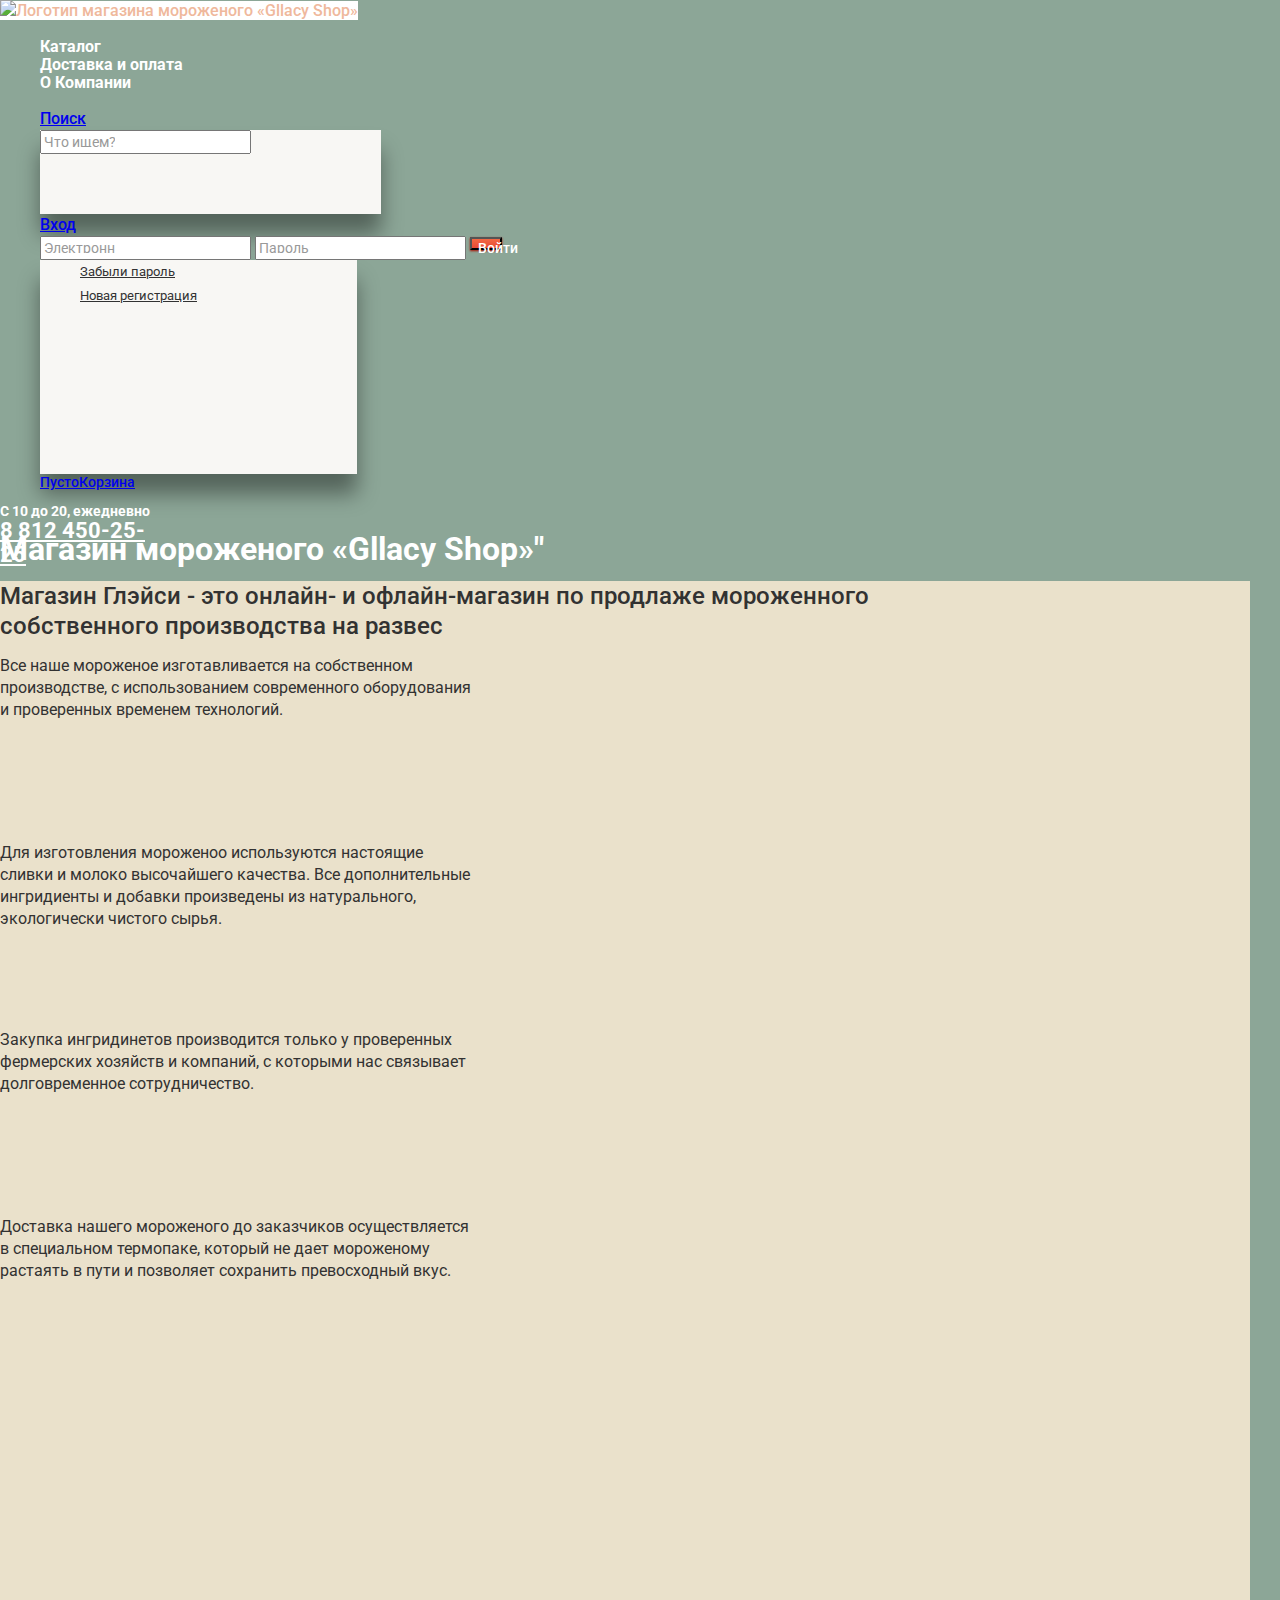
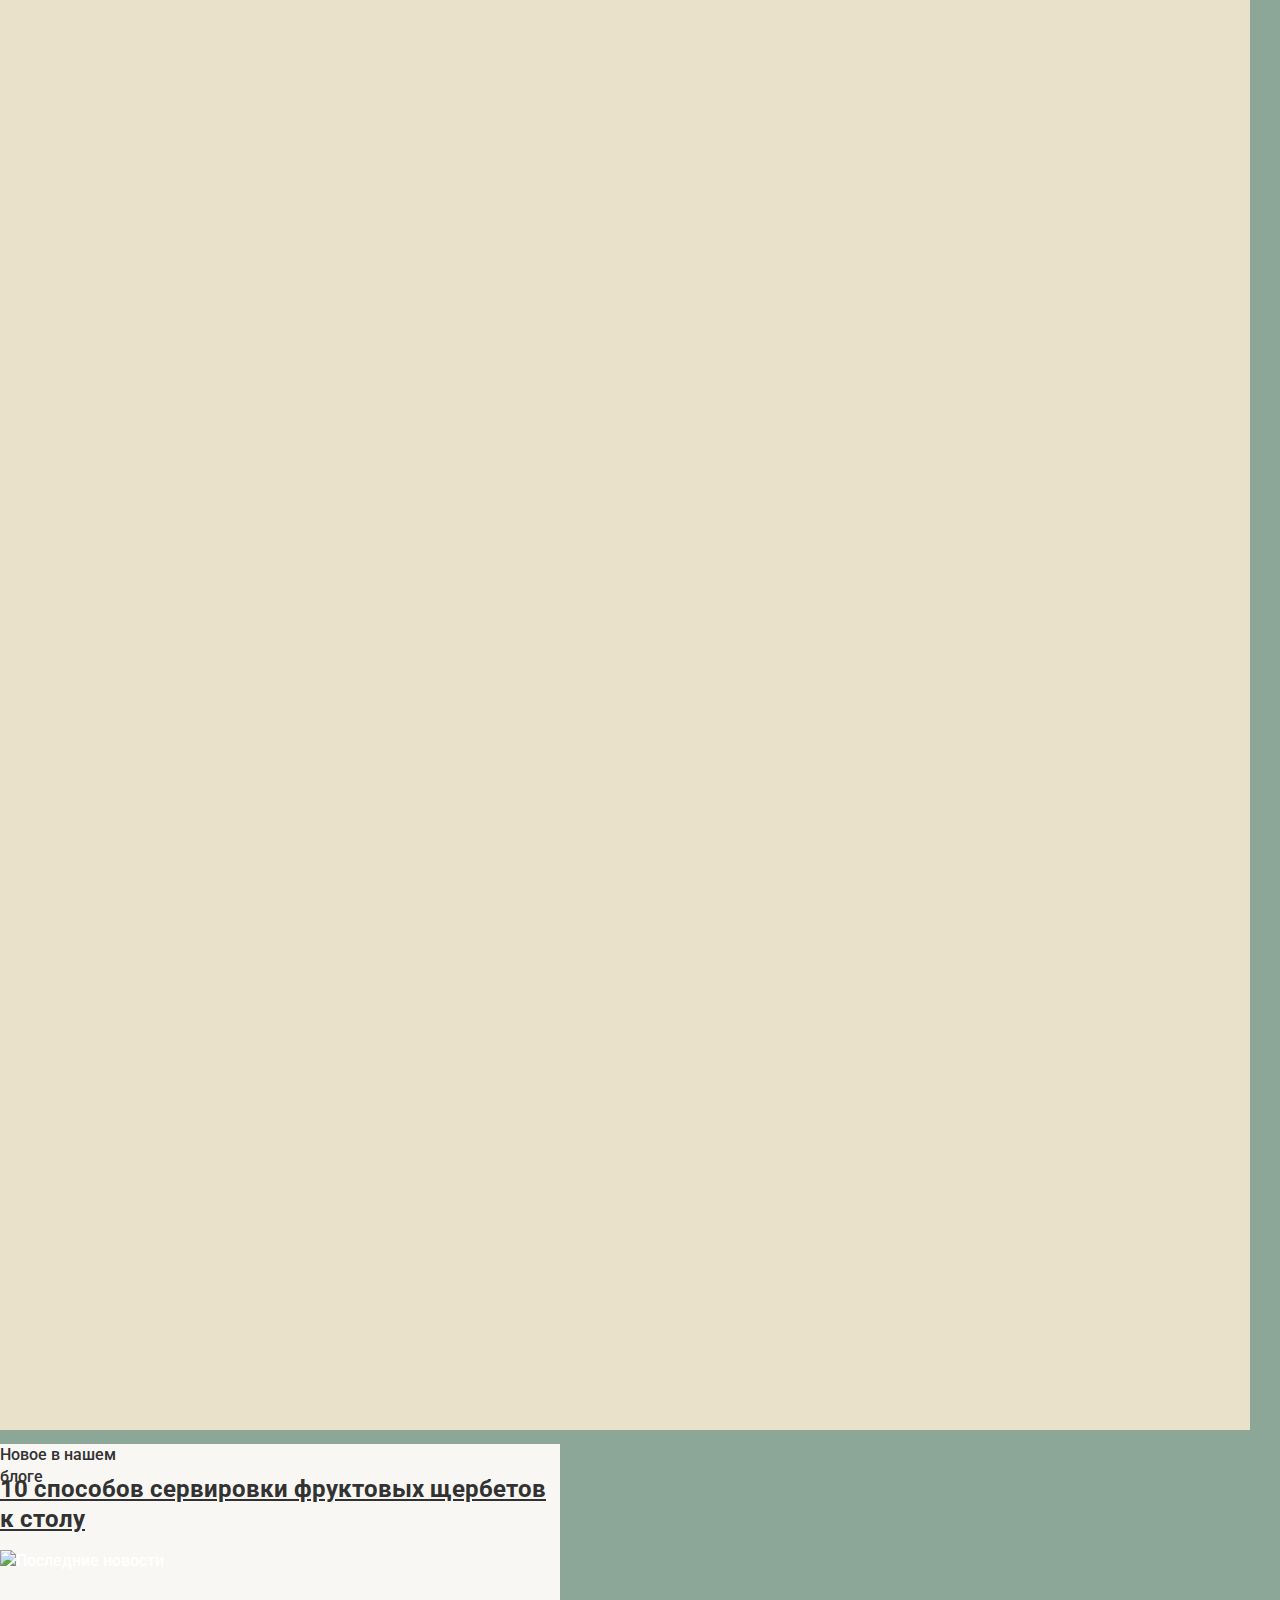
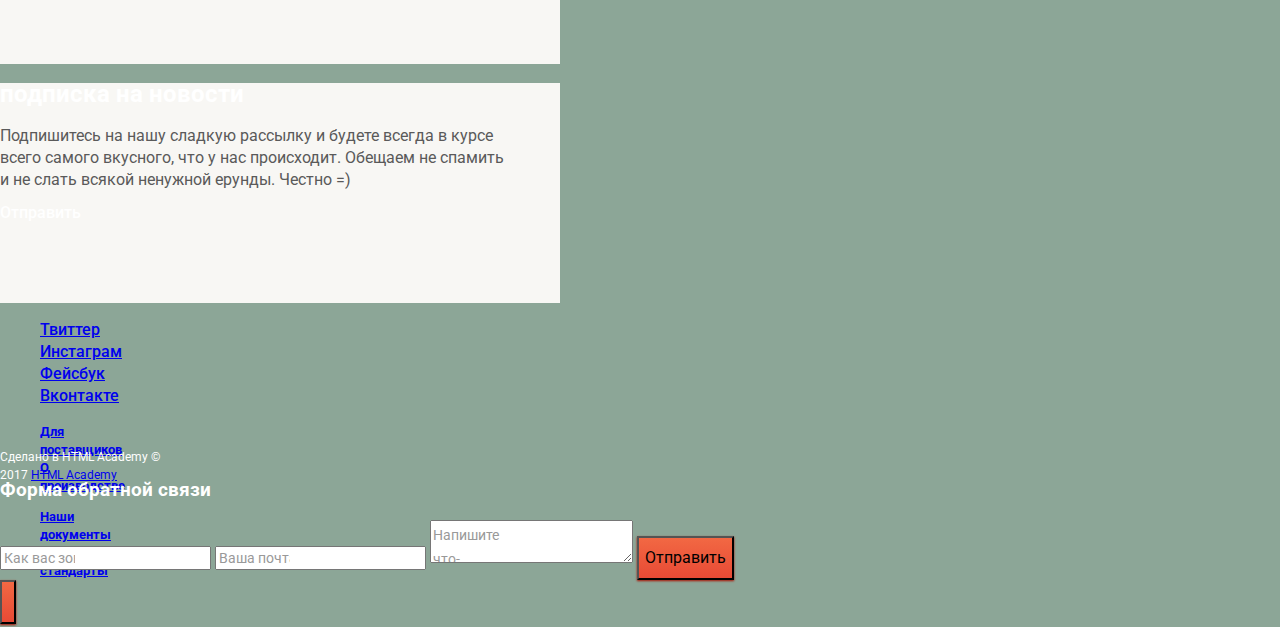
==== index.html @ 7793d609 "Консультация" ====
<!DOCTYPE html>
<html lang="ru">

  <head>
    <meta charset="utf-8">
    <title>Магазин мороженого "Gllacy Shop"</title>
    <link href="https://fonts.googleapis.com/css?family=Roboto:400,500,700&amp;subset=cyrillic" rel="stylesheet">
    <link href="css/normalize.css" rel="stylesheet">
    <link href="css/style.css" rel="stylesheet">
    </head>

    <body>
      <header class="main-header">
        <a class="main-header-logo">
            <img src="img/index-logo.svg" width="154" height="64" alt="Логотип магазина мороженого «Gllacy Shop»">
            <!-- реальные размеры всех картинок и правильные адреса укажу позже-->
          </a>
        <nav class="main-navigation">
          <ul class="site-navigation">
            <li>
              <a class="site-navigation-link" href="catalog.html">Каталог</a>
              <div class="hidden-block">
                <p>Новинки</p>
                <ul class="new-items">
                  <li>
                    <a href="inner.html">Сливочное</a>
                  </li>
                  <li>
                    <a href="sherbets.html">Щербеты</a>
                  </li>
                  <li>
                    <a href="fruit-ice.html">Фруктовый лед</a>
                  </li>
                  <li>
                    <a class="active" href="melorin.html">Мелорин</a>
                  </li>
                </ul>
              </div>
            </li>
            <li><a class="site-navigation-link"href="delivery.html">Доставка и оплата</a></li>
            <li><a class="site-navigation-link"href="about-company.html">О Компании</a></li>
          </ul>
        </nav>
<!-- Этот </ul> лишний -->
          <ul class="user-navigation">
<!-- У ul дочерним может быть только li. А в li уже можешь вкладывать все что угодно -->
            <li class="search">
              <a href="search.html"><span class="visually-hidden">Поиск</span></a>
              <form action=https://echo.htmlacademy.ru" method="post">
              <input type="search" name="search" placeholder="Что ищем?">
<!-- input и label без form не могут существовать -->
            </form>
            </li>

<!-- вижу, что ты запутался с поиском. Вот тебе разметка для примера.-->
<!-- <ul class="user-navigation">
  <li>
    <a href="">Поиск</a>
    <form action="">
      <input type="search" name="search" placeholder="Что ищем?">
    </form>

  </li>
</ul> -->
           <li class="login-link"><a href="login-link.html">Вход</a>
            <form class="filter" method="post" action="https://echo.htmlacademy.ru">
<!-- Можно обойтись без label -->

              <input type="email" id="email" name="email" placeholder="Электронная почта">
<!-- Для поля ввода почты нужно указывать type="email" -->
<!-- Можно обойтись без label -->

              <input type="password" id="password" name="password" placeholder="Пароль">
              <button type="submit" class="enter">Войти</button>
              <ul class="registration">
                <li><a href="forget.html">Забыли пароль</a></li>
                <li><a href="new-registration.html">Новая регистрация</a></li>
              </ul>
          </form>
        </li>
            <li class="busket"><a href="busket.html">Пусто<span class="visually-hidden">Корзина</span></a></li>
<!-- Поиск, вход, корзина должны быть ссылками. Так как, согласно макету, это интерактивные элементы. При наведении на них всплывают соответствующие модальные окна -->
          </ul>
          <div class="work-time">
          <p>С 10 до 20, ежедневно<br>
            <a href="tel:+788124502525">8 812 450-25-25</a></p>
          </div>
      </header>

      <main class="container">
        <h1 class="visually-hidden">Магазин мороженого «Gllacy Shop»"</h1>
        <section class="main-foto">
          <!--раздел будет сделан позже-->
        </section>

        <section class="feathures">
          <h2 class="feathures-title">Магазин Глэйси - это онлайн- и офлайн-магазин по продлаже мороженного собственного производства на развес</h2>
          <p class="feathures-title-current">Все наше мороженое изготавливается на собственном производстве, с использованием современного оборудования и проверенных временем технологий.</p>
          <p class="feathures-title-current">Для изготовления мороженоо используются настоящие сливки и молоко высочайшего качества. Все дополнительные ингридиенты и добавки произведены из натурального, экологически чистого сырья.</p>
          <p class="feathures-title-current">Закупка ингридинетов производится только у проверенных фермерских хозяйств и компаний, с которыми нас связывает долговременное сотрудничество.</p>
          <p class="feathures-title-current">Доставка нашего мороженого до заказчиков осуществляется в специальном термопаке, который не дает мороженому растаять в пути и позволяет сохранить превосходный вкус.</p>
          <!-- расположение текста в виде 4 блоков планирую прописать в CSS, задав границы для расположения текста-->
        </section>

        <article class="news">
          <h2 class="news-title">Новое в нашем блоге</h2>
          <p><a href="news.html">10 способов сервировки фруктовых щербетов к столу</a></p>
          <p><img src="img/news.svg" width="111" height="24" alt="Последние новости"><p>
          </article>

          <section class="subscription">
            <h2 class="visually-hidden">подписка на новости</h2>
            <p>Подпишитесь на нашу сладкую рассылку и будете всегда в курсе всего самого вкусного, что у нас происходит. Обещаем не спамить и не слать всякой ненужной ерунды. Честно =)</p>
            <!--здесь будет форма-->
<!-- Форме давно уже пора быть! -->

            <span class="button subscription-button">Отправить</span>
          </section>

          <!-- здесь будет карта-->
          <!-- с обозначением места расположения компании-->
        </main>

        <footer class="main-footer">
        <ul class="footer-social">
          <li><a class="social-button" href="#">Твиттер</a></li>
          <li><a class="social-button" href="#">Инстаграм</a></li>
          <li><a class="social-button" href="#">Фейсбук</a></li>
          <li><a class="social-button" href="#">Вконтакте</a></li>
        </ul>

      <div class="different">
        <ul>
          <li><a href="different-1.html">Для поставщиков</a></li>
          <li><a href="different-2.html">О производстве</a></li>
        </ul>
        <ul>
          <li><a href="different-3.html">Наши документы</a></li>
          <li><a href="different-4.html">Экологические стандарты</a></li>
        </ul>
      </div>

      <p class="footer-copyright">
        Сделано в HTML Academy © 2017
        <a class="button" href="https://htmlacademy.ru/intensive/htmlcss">HTML Academy</a>
      </p>
    </footer>

<!-- Здесь должна размещаться разметка модального окна обратной связи -->
    <section class="modal-form">
      <h3 class="visually-hidden">Форма обратной связи</h3>
      <form method="post" action="https://echo.htmlacademy.ru">
        <input type="text" id="name" name="name" placeholder="Как вас зовут?">
         <input type="email" id="answer" name="email" placeholder="Ваша почта для ответа" required>
          <textarea name="message" placeholder="Напишите что-нибудь"></textarea>
        <button type="submit" class="send">Отправить</button>
        </form>
        <button type="button" aria-label="Закрыть окно">
        </button>
    </section>

  </body>
</html>
---- css/style.css ----
body {
  margin: 0;
  padding: 0;

  font-family: "Roboto", "Arial", sans-serif;
  font-size: 16px;
  line-height: 22px;
  font-weight: 500;
  color: #ffffff;
  text-transform: none;

  background-color: #8ca697;
  /*здесь будет слайдер */
}

.site-navigation-link {
  line-height: 18px;
  color: #fff;
  text-decoration: none;
}



.main-navigation {
/*width: 349px;*/
/*height: 15px;*/
/*color: #ffffff;*/
/*font-family: Roboto;*/
/*font-size: 16px;*/
font-weight: 700;
line-height: 18px;
}
li {
	list-style: none;
}
.new-items div {
width: 143px;
height: 171px;
box-shadow: 0 20px 20px rgba(0, 0, 0, 0.4);
background-color: #f8f7f4;
}

.site-navigation p {
/* Style for "Новинки" */
width: 56px;
height: 11px;
color: #323232;
font-family: Roboto;
font-size: 14px;
font-weight: 700;
line-height: 16px;
}
.new-items a {
color: #323232;
font-family: Roboto;
font-size: 14px;
font-weight: 400;
line-height: 16px;

}

.new-items a.active {
  color: red;
}

.new-items ul {
width: 102px;
height: 106px;
}


.search form {
width: 341px;
height: 84px;
box-shadow: 0 20px 20px rgba(0, 0, 0, 0.4);
background-color: #f8f7f4;
}

::placeholder {;
width: 71px;
height: 13px;
color: #999999;
font-family: Roboto;
font-size: 14px;
font-weight: 400;
line-height: 24px;
}
.registration {
width: 277px;
height: 214px;
box-shadow: 0 20px 20px rgba(0, 0, 0, 0.4);
background-color: #f8f7f4;
}

.registration a {

/* Style for "Забыли пар" */
height: 13px;
color: #323232;
font-family: Roboto;
font-size: 13px;
font-weight: 400;
line-height: 24px;
}

.hidden-block {
  display: none;
}

.site-navigation-link:hover + .hidden-block {
  display: block;
}

a:hover,
a:focus {
  background-color: #ffffff;
  color:#efb89c;
}

  button {
height: 44px;
box-shadow: 0 1px 2px #ac1000;
background-color: #e84d37;
background-image: linear-gradient(to top, #e74a35 0%, #f26843 100%);
}

.busket {
width: 38px;
height: 13px;
color: #ffffff;
font-family: Roboto;
font-size: 14px;
font-weight: 500;
line-height: 16px;
}
.enter {
width: 32px;
height: 13px;
color: #ffffff;
color: #ffffff;
font-family: Roboto;
font-size: 14px;
font-weight: 500;
line-height: 16px;
}
.work-time {
width: 151px;
height: 13px;
color: #ffffff;
font-family: Roboto;
font-size: 14px;
font-weight: 700;
line-height: 16px;
}
.work-time a {
width: 166px;
height: 17px;
color: #ffffff;
font-family: Roboto;
font-size: 22px;
font-weight: 700;
line-height: 24px;
}
.feathures {
background-color:#eae1cb;
width: 1250px;
height: 2449px;
/*указать позицию*/
}
.feathures-title {
width: 1013px;
height: 54px;
color: #323232;
font-family: Roboto;
font-size: 24px;
font-weight: 500;
line-height: 30px;
}
.feathures-title-current {
width: 476px;
height: 171px;
color: #323232;
font-family: Roboto;
font-size: 16px;
font-weight: 400;
line-height: 22px;
/*текст в авокодо разьит на 2 блока и показывает размеры только одного из них, нужно подумать как прописать это. Возможно с помошью колумнс*/
}
.subscription {
width: 560px;
height: 220px;
background-color: #f8f7f4;
/*отдельно прописать границы, закругление, цвет и т.д.*/
}
.news {
width: 560px;
height: 220px;
background-color: #f8f7f4;
}
.news-title {
width: 161px;
height: 14px;
color: #323232;
font-family: Roboto;
font-size: 16px;
font-weight: 500;
line-height: 22px;
}
.news a {
width: 279px;
height: 84px;
color: #323232;
font-family: Roboto;
font-size: 24px;
font-weight: 700;
line-height: 30px;
}

.subscription p {
width: 506px;
height: 61px;
color: #5a5a5a;
font-family: Roboto;
font-size: 16px;
font-weight: 400;
line-height: 22px;
}
.button subscription-button {
width: 91px;
height: 17px;
color: #fefefe;
font-family: Roboto;
font-size: 18px;
font-weight: 700;
line-height: 24px;
}
.different {
width: 111px;
height: 13px;
color: #ffffff;
font-family: Roboto;
font-size: 13px;
font-weight: 700;
line-height: 18px;
}
.footer-copyright {
width: 189px;
height: 12px;
color: #fefefe;
font-family: Roboto;
font-size: 12px;
font-weight: 400;
line-height: 18px;
}
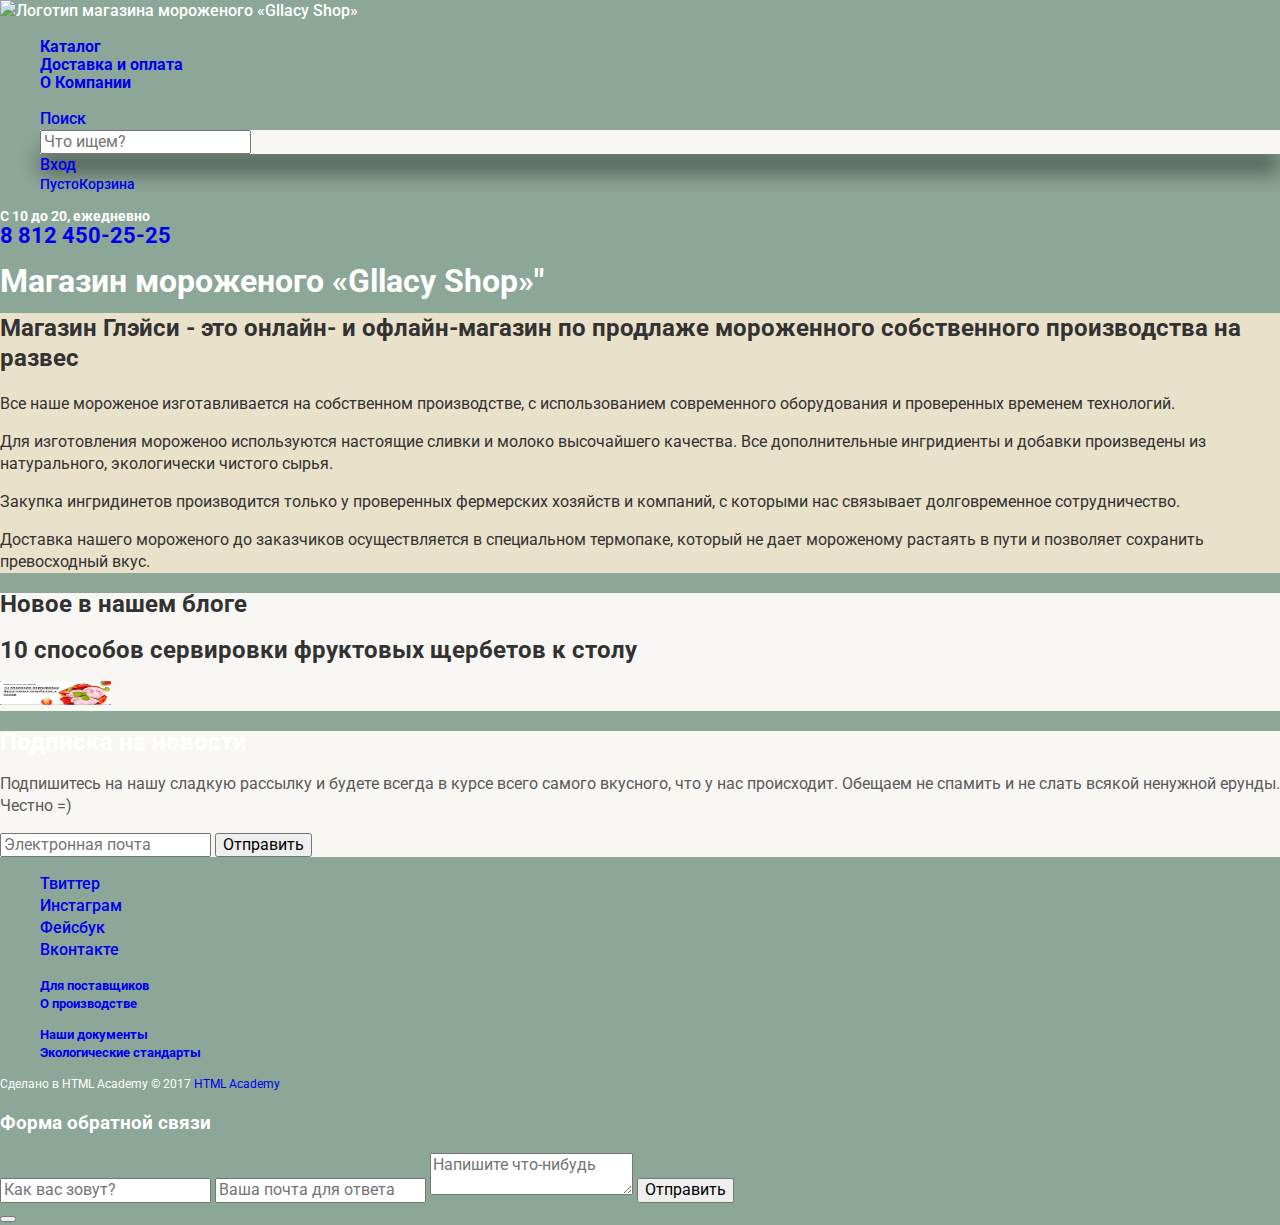
==== commit 69837934: "начальная верстка главной стр." ====
--- a/index.html
+++ b/index.html
@@ -32,7 +32,7 @@
                     <a href="fruit-ice.html">Фруктовый лед</a>
                   </li>
                   <li>
-                    <a class="active" href="melorin.html">Мелорин</a>
+                    <a  href="melorin.html">Мелорин</a>
                   </li>
                 </ul>
               </div>
@@ -41,43 +41,29 @@
             <li><a class="site-navigation-link"href="about-company.html">О Компании</a></li>
           </ul>
         </nav>
-<!-- Этот </ul> лишний -->
+
           <ul class="user-navigation">
-<!-- У ul дочерним может быть только li. А в li уже можешь вкладывать все что угодно -->
+
             <li class="search">
               <a href="search.html"><span class="visually-hidden">Поиск</span></a>
               <form action=https://echo.htmlacademy.ru" method="post">
               <input type="search" name="search" placeholder="Что ищем?">
-<!-- input и label без form не могут существовать -->
             </form>
             </li>
 
-<!-- вижу, что ты запутался с поиском. Вот тебе разметка для примера.-->
-<!-- <ul class="user-navigation">
-  <li>
-    <a href="">Поиск</a>
-    <form action="">
-      <input type="search" name="search" placeholder="Что ищем?">
-    </form>
-
-  </li>
-</ul> -->
            <li class="login-link"><a href="login-link.html">Вход</a>
             <form class="filter" method="post" action="https://echo.htmlacademy.ru">
-<!-- Можно обойтись без label -->
-
               <input type="email" id="email" name="email" placeholder="Электронная почта">
-<!-- Для поля ввода почты нужно указывать type="email" -->
-<!-- Можно обойтись без label -->
-
               <input type="password" id="password" name="password" placeholder="Пароль">
               <button type="submit" class="enter">Войти</button>
+              
               <ul class="registration">
                 <li><a href="forget.html">Забыли пароль</a></li>
                 <li><a href="new-registration.html">Новая регистрация</a></li>
               </ul>
           </form>
         </li>
+
             <li class="busket"><a href="busket.html">Пусто<span class="visually-hidden">Корзина</span></a></li>
 <!-- Поиск, вход, корзина должны быть ссылками. Так как, согласно макету, это интерактивные элементы. При наведении на них всплывают соответствующие модальные окна -->
           </ul>
@@ -105,17 +91,18 @@
         <article class="news">
           <h2 class="news-title">Новое в нашем блоге</h2>
           <p><a href="news.html">10 способов сервировки фруктовых щербетов к столу</a></p>
-          <p><img src="img/news.svg" width="111" height="24" alt="Последние новости"><p>
+          <p><img src="img/news.jpg" width="111" height="24" alt="Последние новости"><p>
           </article>
 
           <section class="subscription">
-            <h2 class="visually-hidden">подписка на новости</h2>
-            <p>Подпишитесь на нашу сладкую рассылку и будете всегда в курсе всего самого вкусного, что у нас происходит. Обещаем не спамить и не слать всякой ненужной ерунды. Честно =)</p>
-            <!--здесь будет форма-->
-<!-- Форме давно уже пора быть! -->
-
-            <span class="button subscription-button">Отправить</span>
-          </section>
+            <h2 class="visually-hidden">Подписка на новости</h2>
+            <p>Подпишитесь на нашу сладкую рассылку и будете всегда в курсе всего самого вкусного, что у нас происходит. Обещаем не спамить и не слать всякой ненужной ерунды. Честно =)
+            </p>
+             <form method="post" action="https://echo.htmlacademy.ru">
+                <input type="email" id="email" name="email" placeholder="Электронная почта">
+                  <button type="submit" class="send">Отправить</button>
+        </form>
+              </section>
 
           <!-- здесь будет карта-->
           <!-- с обозначением места расположения компании-->
@@ -130,15 +117,15 @@
         </ul>
 
       <div class="different">
-        <ul>
-          <li><a href="different-1.html">Для поставщиков</a></li>
-          <li><a href="different-2.html">О производстве</a></li>
+        <ul class="different-list">
+          <li><a href="different-list-1.html">Для поставщиков</a></li>
+          <li><a href="different-list-2.html">О производстве</a></li>
         </ul>
-        <ul>
-          <li><a href="different-3.html">Наши документы</a></li>
-          <li><a href="different-4.html">Экологические стандарты</a></li>
+        <ul class="different-list">
+          <li><a href="different-list-3.html">Наши документы</a></li>
+          <li><a href="different-list-4.html">Экологические стандарты</a></li>
         </ul>
-      </div>
+            </div>
 
       <p class="footer-copyright">
         Сделано в HTML Academy © 2017
@@ -146,7 +133,7 @@
       </p>
     </footer>
 
-<!-- Здесь должна размещаться разметка модального окна обратной связи -->
+
     <section class="modal-form">
       <h3 class="visually-hidden">Форма обратной связи</h3>
       <form method="post" action="https://echo.htmlacademy.ru">
--- a/css/style.css
+++ b/css/style.css
@@ -13,13 +13,15 @@
   /*здесь будет слайдер */
 }
 
+a { 
+  text-decoration: none;
+  }
+
 .site-navigation-link {
-  line-height: 18px;
-  color: #fff;
+ font-weight: 700;
+line-height: 18px;
   text-decoration: none;
 }
-
-
 
 .main-navigation {
 /*width: 349px;*/
@@ -30,224 +32,221 @@
 font-weight: 700;
 line-height: 18px;
 }
-li {
-	list-style: none;
-}
-.new-items div {
-width: 143px;
-height: 171px;
+
+.site-navigation,
+.user-navigation,
+.new-items,
+.registration,
+.footer-social,
+.different-list,
+.breadcrumbs,
+.catalog-item
+{
+list-style: none;
+}
+
+
+.site-navigation p {
+color: #323232;
+font-size: 14px;
+font-weight: 700;
+line-height: 16px;
+}
+
+.site-navigation a:hover {
+background-color: #f7f6f3;
+}
+
+.site-navigation a:focus {
+color: #323232;
+/*box-shadow: inset 0 2px 1px #696969;*/
+background-color: #ededed;
+background-color: #f8f7f4;
+}
+
+.site-navigation a:active {
+background-color: #d07058;
+}
+
+.new-items a {
+color: #323232;
+font-size: 14px;
+font-weight: 400;
+line-height: 16px;
+}
+
+.new-items a:active {
+  color: #ffffff; 
+background-color: #d07058;
+}
+
+.new-items a:hover {
+  background-color: #fbded7;
+}
+.new-items a:focus {
+background-color: #f6b5a5;
+}
+
+.search form {
+/*width: 341px;
+height: 84px;*/
 box-shadow: 0 20px 20px rgba(0, 0, 0, 0.4);
 background-color: #f8f7f4;
 }
 
-.site-navigation p {
-/* Style for "Новинки" */
-width: 56px;
-height: 11px;
-color: #323232;
-font-family: Roboto;
-font-size: 14px;
-font-weight: 700;
-line-height: 16px;
-}
-.new-items a {
-color: #323232;
-font-family: Roboto;
-font-size: 14px;
-font-weight: 400;
-line-height: 16px;
-
-}
-
-.new-items a.active {
-  color: red;
-}
-
-.new-items ul {
-width: 102px;
-height: 106px;
-}
-
-
-.search form {
-width: 341px;
-height: 84px;
-box-shadow: 0 20px 20px rgba(0, 0, 0, 0.4);
-background-color: #f8f7f4;
-}
-
-::placeholder {;
-width: 71px;
-height: 13px;
-color: #999999;
-font-family: Roboto;
-font-size: 14px;
-font-weight: 400;
-line-height: 24px;
-}
-.registration {
-width: 277px;
-height: 214px;
-box-shadow: 0 20px 20px rgba(0, 0, 0, 0.4);
-background-color: #f8f7f4;
-}
+.search a:hover,
+.login-link a:hover {
+color: #323232; 
+background-color: #f8f7f4;
+} 
 
 .registration a {
-
-/* Style for "Забыли пар" */
-height: 13px;
-color: #323232;
-font-family: Roboto;
+color: #323232;
 font-size: 13px;
 font-weight: 400;
 line-height: 24px;
 }
 
-.hidden-block {
+.hidden-block,
+.filter {
   display: none;
+/*width: 143px;
+height: 171px;*/
+/*box-shadow: 0 20px 20px rgba(0, 0, 0, 0.4);*/
+background-color: #f8f7f4;
 }
 
 .site-navigation-link:hover + .hidden-block {
   display: block;
 }
 
-a:hover,
-a:focus {
-  background-color: #ffffff;
-  color:#efb89c;
-}
-
-  button {
-height: 44px;
-box-shadow: 0 1px 2px #ac1000;
+.login-link:hover + .filter {
+  display: block;
+}
+
+.enter button{
+/*box-shadow: 0 1px 2px #ac1000;
+background-color: #e84d37;
+background-image: linear-gradient(to top, #e74a35 0%, #f26843 100%);*/
+color: #fefefe;
+font-size: 18px;
+font-weight: 700;
+line-height: 24px;
+}
+.enter button:hover {
+
+/*box-shadow: 0 2px 2px #ac1000;*/
+background-color: rgba(255, 255, 255, 0.2);
+background-color: #ffffff;
+background-image: linear-gradient(to top, #e74a35 0%, #f26843 100%);
+}
+.enter button:focus {
+/*box-shadow: inset 0 2px 2px #942718;*/
+background-color: rgba(0, 0, 0, 0.07);
+background-color: #ffffff;
+background-image: linear-gradient(to top, #f26843 0%, #e74a35 100%);
+}
+
+.busket {
+font-size: 14px;
+font-weight: 500;
+line-height: 16px;
+}
+
+.work-time {
+font-size: 14px;
+font-weight: 700;
+line-height: 16px;
+}
+
+.work-time a {
+font-size: 22px;
+font-weight: 700;
+line-height: 24px;
+}
+
+.feathures {
+background-color:#eae1cb;
+/*указать позицию*/
+}
+
+.feathures-title {
+color: #323232;
+font-size: 24px;
+line-height: 30px;
+}
+
+.feathures-title-current {
+color: #323232;
+font-size: 16px;
+font-weight: 400;
+line-height: 22px;
+/*текст в авокодо разьит на 2 блока и показывает размеры только одного из них, нужно подумать как прописать это. Возможно с помошью колумнс*/
+}
+
+.subscription {
+background-color: #f8f7f4;
+/*отдельно прописать границы, закругление, цвет и т.д.*/
+}
+
+.subscription p {
+color: #5a5a5a;
+font-weight: 400;
+}
+
+.send button {
+/*box-shadow: 0 2px 2px rgba(172, 16, 0, 0.64);*/
 background-color: #e84d37;
 background-image: linear-gradient(to top, #e74a35 0%, #f26843 100%);
-}
-
-.busket {
-width: 38px;
-height: 13px;
-color: #ffffff;
-font-family: Roboto;
-font-size: 14px;
-font-weight: 500;
-line-height: 16px;
-}
-.enter {
-width: 32px;
-height: 13px;
-color: #ffffff;
-color: #ffffff;
-font-family: Roboto;
-font-size: 14px;
-font-weight: 500;
-line-height: 16px;
-}
-.work-time {
-width: 151px;
-height: 13px;
-color: #ffffff;
-font-family: Roboto;
-font-size: 14px;
-font-weight: 700;
-line-height: 16px;
-}
-.work-time a {
-width: 166px;
-height: 17px;
-color: #ffffff;
-font-family: Roboto;
-font-size: 22px;
-font-weight: 700;
-line-height: 24px;
-}
-.feathures {
-background-color:#eae1cb;
-width: 1250px;
-height: 2449px;
-/*указать позицию*/
-}
-.feathures-title {
-width: 1013px;
-height: 54px;
-color: #323232;
-font-family: Roboto;
+color: #fefefe;
+font-size: 18px;
+font-weight: 700;
+line-height: 24px;
+}
+.send button:hover {
+
+/*box-shadow: 0 2px 2px #ac1000;*/
+background-color: rgba(255, 255, 255, 0.2);
+background-color: #ffffff;
+background-image: linear-gradient(to top, #e74a35 0%, #f26843 100%);
+}
+.send button:focus {
+/*box-shadow: inset 0 2px 2px #942718;*/
+background-color: rgba(0, 0, 0, 0.07);
+background-color: #ffffff;
+background-image: linear-gradient(to top, #f26843 0%, #e74a35 100%);
+}
+
+.news {
+background-color: #f8f7f4;
+}
+
+.news-title {
+color: #323232;
+}
+
+.news a {
+color: #323232;
 font-size: 24px;
-font-weight: 500;
+font-weight: 700;
 line-height: 30px;
 }
-.feathures-title-current {
-width: 476px;
-height: 171px;
-color: #323232;
-font-family: Roboto;
-font-size: 16px;
-font-weight: 400;
-line-height: 22px;
-/*текст в авокодо разьит на 2 блока и показывает размеры только одного из них, нужно подумать как прописать это. Возможно с помошью колумнс*/
-}
-.subscription {
-width: 560px;
-height: 220px;
-background-color: #f8f7f4;
-/*отдельно прописать границы, закругление, цвет и т.д.*/
-}
-.news {
-width: 560px;
-height: 220px;
-background-color: #f8f7f4;
-}
-.news-title {
-width: 161px;
-height: 14px;
-color: #323232;
-font-family: Roboto;
-font-size: 16px;
-font-weight: 500;
-line-height: 22px;
-}
-.news a {
-width: 279px;
-height: 84px;
-color: #323232;
-font-family: Roboto;
-font-size: 24px;
-font-weight: 700;
-line-height: 30px;
-}
-
-.subscription p {
-width: 506px;
-height: 61px;
-color: #5a5a5a;
-font-family: Roboto;
-font-size: 16px;
-font-weight: 400;
-line-height: 22px;
-}
-.button subscription-button {
-width: 91px;
-height: 17px;
+
+.different {
+font-size: 13px;
+font-weight: 700;
+line-height: 18px;
+}
+.different-list a:hover {
+  color: #ffbc9e;
+}
+
+.different-list a:focus {
+  color: #ffbc9e;
+}
+
+.footer-copyright {
 color: #fefefe;
-font-family: Roboto;
-font-size: 18px;
-font-weight: 700;
-line-height: 24px;
-}
-.different {
-width: 111px;
-height: 13px;
-color: #ffffff;
-font-family: Roboto;
-font-size: 13px;
-font-weight: 700;
-line-height: 18px;
-}
-.footer-copyright {
-width: 189px;
-height: 12px;
-color: #fefefe;
-font-family: Roboto;
 font-size: 12px;
 font-weight: 400;
 line-height: 18px;
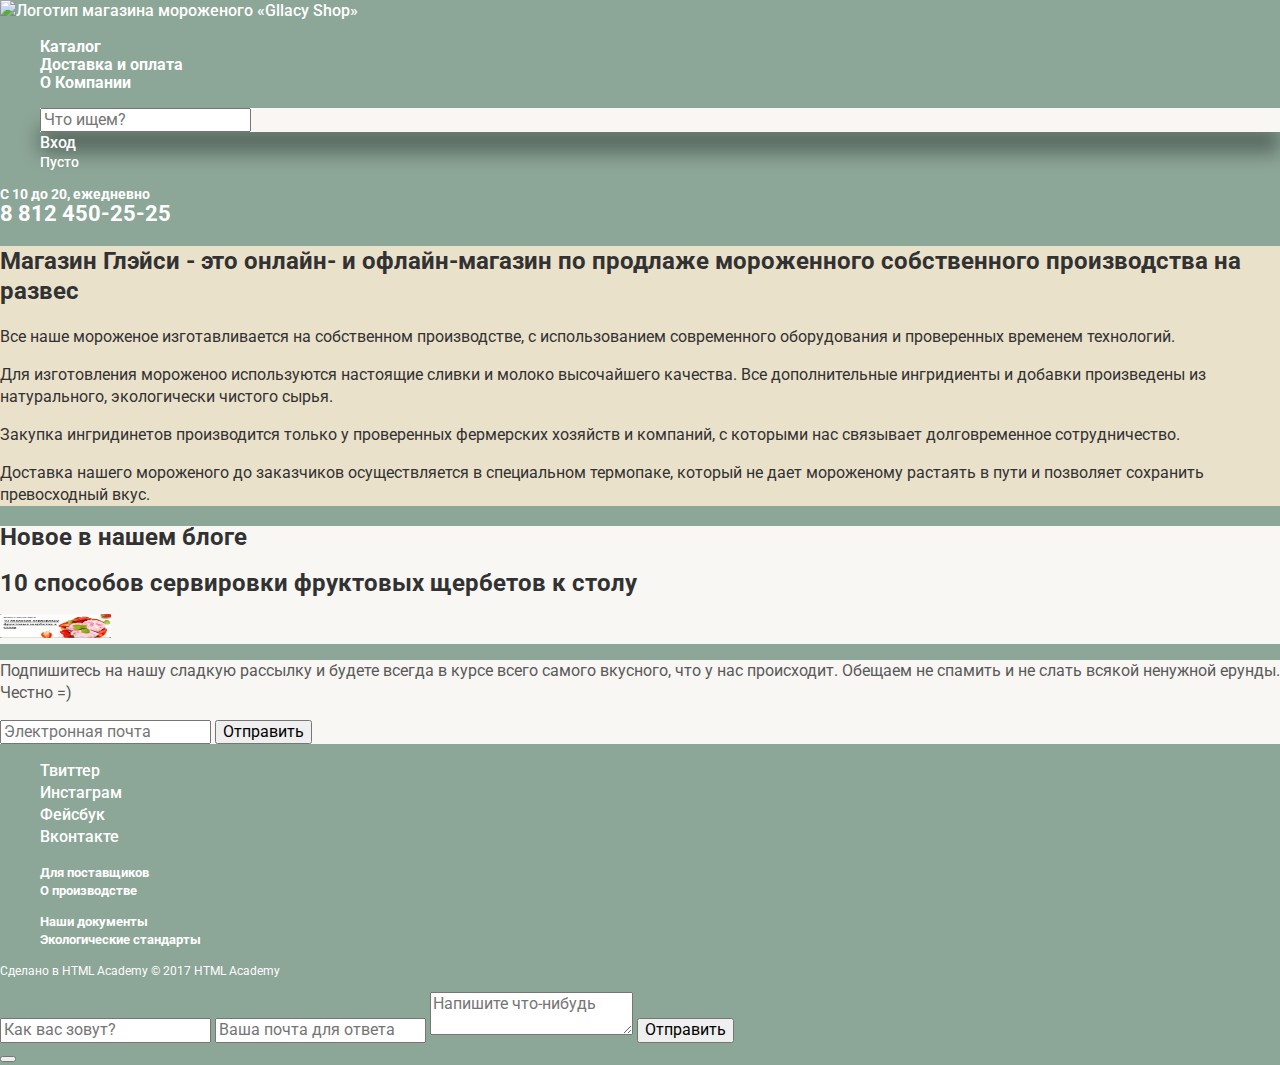
==== commit 8c8293fc: "начальная верстка главной и каталога" ====
--- a/index.html
+++ b/index.html
@@ -1,150 +1,135 @@
 <!DOCTYPE html>
 <html lang="ru">
-
-  <head>
-    <meta charset="utf-8">
-    <title>Магазин мороженого "Gllacy Shop"</title>
-    <link href="https://fonts.googleapis.com/css?family=Roboto:400,500,700&amp;subset=cyrillic" rel="stylesheet">
-    <link href="css/normalize.css" rel="stylesheet">
-    <link href="css/style.css" rel="stylesheet">
-    </head>
-
-    <body>
+   <head>
+      <meta charset="utf-8">
+      <title>Магазин мороженого "Gllacy Shop"</title>
+      <link href="https://fonts.googleapis.com/css?family=Roboto:400,500,700&amp;subset=cyrillic" rel="stylesheet">
+      <link href="css/normalize.css" rel="stylesheet">
+      <link href="css/style.css" rel="stylesheet">
+   </head>
+   <body>
       <header class="main-header">
-        <a class="main-header-logo">
-            <img src="img/index-logo.svg" width="154" height="64" alt="Логотип магазина мороженого «Gllacy Shop»">
+         <a class="main-header-logo">
+            <img src="img/logo.png" width="154" height="64" alt="Логотип магазина мороженого «Gllacy Shop»">
             <!-- реальные размеры всех картинок и правильные адреса укажу позже-->
-          </a>
-        <nav class="main-navigation">
-          <ul class="site-navigation">
-            <li>
-              <a class="site-navigation-link" href="catalog.html">Каталог</a>
-              <div class="hidden-block">
-                <p>Новинки</p>
-                <ul class="new-items">
-                  <li>
-                    <a href="inner.html">Сливочное</a>
-                  </li>
-                  <li>
-                    <a href="sherbets.html">Щербеты</a>
-                  </li>
-                  <li>
-                    <a href="fruit-ice.html">Фруктовый лед</a>
-                  </li>
-                  <li>
-                    <a  href="melorin.html">Мелорин</a>
-                  </li>
-                </ul>
-              </div>
+         </a>
+         <nav class="main-navigation">
+            <ul class="site-navigation">
+               <li>
+                  <a class="site-navigation-link" href="catalog.html">Каталог</a>
+                  <div class="hidden-block">
+                     <p>Новинки</p>
+                     <ul class="new-items">
+                        <li>
+                           <a href="inner.html">Сливочное</a>
+                        </li>
+                        <li>
+                           <a href="sherbets.html">Щербеты</a>
+                        </li>
+                        <li>
+                           <a href="fruit-ice.html">Фруктовый лед</a>
+                        </li>
+                        <li>
+                           <a  href="melorin.html">Мелорин</a>
+                        </li>
+                     </ul>
+                  </div>
+               </li>
+               <li><a class="site-navigation-link"href="delivery.html">Доставка и оплата</a></li>
+               <li><a class="site-navigation-link"href="about-company.html">О Компании</a></li>
+            </ul>
+         </nav>
+         <ul class="user-navigation">
+            <li class="search">
+               <a href="search.html"><span class="visually-hidden">Поиск</span></a>
+               <form action=https://echo.htmlacademy.ru" method="post">
+                  <input type="search" name="search" placeholder="Что ищем?">
+               </form>
             </li>
-            <li><a class="site-navigation-link"href="delivery.html">Доставка и оплата</a></li>
-            <li><a class="site-navigation-link"href="about-company.html">О Компании</a></li>
-          </ul>
-        </nav>
-
-          <ul class="user-navigation">
-
-            <li class="search">
-              <a href="search.html"><span class="visually-hidden">Поиск</span></a>
-              <form action=https://echo.htmlacademy.ru" method="post">
-              <input type="search" name="search" placeholder="Что ищем?">
-            </form>
+            <li class="login-link">
+               <a href="login-link.html">Вход</a>
+               <form class="filter" method="post" action="https://echo.htmlacademy.ru">
+                  <input type="email" id="email" name="email" placeholder="Электронная почта">
+                  <input type="password" id="password" name="password" placeholder="Пароль">
+                  <button type="submit" class="enter">Войти</button>
+                  <ul class="registration">
+                     <li><a href="forget.html">Забыли пароль</a></li>
+                     <li><a href="new-registration.html">Новая регистрация</a></li>
+                  </ul>
+               </form>
             </li>
-
-           <li class="login-link"><a href="login-link.html">Вход</a>
-            <form class="filter" method="post" action="https://echo.htmlacademy.ru">
-              <input type="email" id="email" name="email" placeholder="Электронная почта">
-              <input type="password" id="password" name="password" placeholder="Пароль">
-              <button type="submit" class="enter">Войти</button>
-              
-              <ul class="registration">
-                <li><a href="forget.html">Забыли пароль</a></li>
-                <li><a href="new-registration.html">Новая регистрация</a></li>
-              </ul>
-          </form>
-        </li>
-
             <li class="busket"><a href="busket.html">Пусто<span class="visually-hidden">Корзина</span></a></li>
-<!-- Поиск, вход, корзина должны быть ссылками. Так как, согласно макету, это интерактивные элементы. При наведении на них всплывают соответствующие модальные окна -->
-          </ul>
-          <div class="work-time">
-          <p>С 10 до 20, ежедневно<br>
-            <a href="tel:+788124502525">8 812 450-25-25</a></p>
-          </div>
+            <!-- Поиск, вход, корзина должны быть ссылками. Так как, согласно макету, это интерактивные элементы. При наведении на них всплывают соответствующие модальные окна -->
+         </ul>
+         <div class="work-time">
+            <p>С 10 до 20, ежедневно<br>
+               <a href="tel:+788124502525">8 812 450-25-25</a>
+            </p>
+         </div>
       </header>
-
       <main class="container">
-        <h1 class="visually-hidden">Магазин мороженого «Gllacy Shop»"</h1>
-        <section class="main-foto">
-          <!--раздел будет сделан позже-->
-        </section>
-
-        <section class="feathures">
-          <h2 class="feathures-title">Магазин Глэйси - это онлайн- и офлайн-магазин по продлаже мороженного собственного производства на развес</h2>
-          <p class="feathures-title-current">Все наше мороженое изготавливается на собственном производстве, с использованием современного оборудования и проверенных временем технологий.</p>
-          <p class="feathures-title-current">Для изготовления мороженоо используются настоящие сливки и молоко высочайшего качества. Все дополнительные ингридиенты и добавки произведены из натурального, экологически чистого сырья.</p>
-          <p class="feathures-title-current">Закупка ингридинетов производится только у проверенных фермерских хозяйств и компаний, с которыми нас связывает долговременное сотрудничество.</p>
-          <p class="feathures-title-current">Доставка нашего мороженого до заказчиков осуществляется в специальном термопаке, который не дает мороженому растаять в пути и позволяет сохранить превосходный вкус.</p>
-          <!-- расположение текста в виде 4 блоков планирую прописать в CSS, задав границы для расположения текста-->
-        </section>
-
-        <article class="news">
-          <h2 class="news-title">Новое в нашем блоге</h2>
-          <p><a href="news.html">10 способов сервировки фруктовых щербетов к столу</a></p>
-          <p><img src="img/news.jpg" width="111" height="24" alt="Последние новости"><p>
-          </article>
-
-          <section class="subscription">
+         <h1 class="visually-hidden">Магазин мороженого «Gllacy Shop»"</h1>
+         <section class="main-foto">
+            <!--раздел будет сделан позже-->
+         </section>
+         <section class="feathures">
+            <h2 class="feathures-title">Магазин Глэйси - это онлайн- и офлайн-магазин по продлаже мороженного собственного производства на развес</h2>
+            <p class="feathures-title-current">Все наше мороженое изготавливается на собственном производстве, с использованием современного оборудования и проверенных временем технологий.</p>
+            <p class="feathures-title-current">Для изготовления мороженоо используются настоящие сливки и молоко высочайшего качества. Все дополнительные ингридиенты и добавки произведены из натурального, экологически чистого сырья.</p>
+            <p class="feathures-title-current">Закупка ингридинетов производится только у проверенных фермерских хозяйств и компаний, с которыми нас связывает долговременное сотрудничество.</p>
+            <p class="feathures-title-current">Доставка нашего мороженого до заказчиков осуществляется в специальном термопаке, который не дает мороженому растаять в пути и позволяет сохранить превосходный вкус.</p>
+            <!-- расположение текста в виде 4 блоков планирую прописать в CSS, задав границы для расположения текста-->
+         </section>
+         <article class="news">
+            <h2 class="news-title">Новое в нашем блоге</h2>
+            <p><a href="news.html">10 способов сервировки фруктовых щербетов к столу</a></p>
+            <p><img src="img/news.jpg" width="111" height="24" alt="Последние новости">
+            <p>
+         </article>
+         <section class="subscription">
             <h2 class="visually-hidden">Подписка на новости</h2>
             <p>Подпишитесь на нашу сладкую рассылку и будете всегда в курсе всего самого вкусного, что у нас происходит. Обещаем не спамить и не слать всякой ненужной ерунды. Честно =)
             </p>
-             <form method="post" action="https://echo.htmlacademy.ru">
-                <input type="email" id="email" name="email" placeholder="Электронная почта">
-                  <button type="submit" class="send">Отправить</button>
-        </form>
-              </section>
-
-          <!-- здесь будет карта-->
-          <!-- с обозначением места расположения компании-->
-        </main>
-
-        <footer class="main-footer">
-        <ul class="footer-social">
-          <li><a class="social-button" href="#">Твиттер</a></li>
-          <li><a class="social-button" href="#">Инстаграм</a></li>
-          <li><a class="social-button" href="#">Фейсбук</a></li>
-          <li><a class="social-button" href="#">Вконтакте</a></li>
-        </ul>
-
-      <div class="different">
-        <ul class="different-list">
-          <li><a href="different-list-1.html">Для поставщиков</a></li>
-          <li><a href="different-list-2.html">О производстве</a></li>
-        </ul>
-        <ul class="different-list">
-          <li><a href="different-list-3.html">Наши документы</a></li>
-          <li><a href="different-list-4.html">Экологические стандарты</a></li>
-        </ul>
-            </div>
-
-      <p class="footer-copyright">
-        Сделано в HTML Academy © 2017
-        <a class="button" href="https://htmlacademy.ru/intensive/htmlcss">HTML Academy</a>
-      </p>
-    </footer>
-
-
-    <section class="modal-form">
-      <h3 class="visually-hidden">Форма обратной связи</h3>
-      <form method="post" action="https://echo.htmlacademy.ru">
-        <input type="text" id="name" name="name" placeholder="Как вас зовут?">
-         <input type="email" id="answer" name="email" placeholder="Ваша почта для ответа" required>
-          <textarea name="message" placeholder="Напишите что-нибудь"></textarea>
-        <button type="submit" class="send">Отправить</button>
-        </form>
-        <button type="button" aria-label="Закрыть окно">
-        </button>
-    </section>
-
-  </body>
-</html>
+            <form method="post" action="https://echo.htmlacademy.ru">
+               <input type="email" id="email" name="email" placeholder="Электронная почта">
+               <button type="submit" class="send">Отправить</button>
+            </form>
+         </section>
+         <!-- здесь будет карта-->
+         <!-- с обозначением места расположения компании-->
+      </main>
+      <footer class="main-footer">
+         <ul class="footer-social">
+            <li><a class="social-button" href="#">Твиттер</a></li>
+            <li><a class="social-button" href="#">Инстаграм</a></li>
+            <li><a class="social-button" href="#">Фейсбук</a></li>
+            <li><a class="social-button" href="#">Вконтакте</a></li>
+         </ul>
+         <div class="different">
+            <ul class="different-list">
+               <li><a href="different-list-1.html">Для поставщиков</a></li>
+               <li><a href="different-list-2.html">О производстве</a></li>
+            </ul>
+            <ul class="different-list">
+               <li><a href="different-list-3.html">Наши документы</a></li>
+               <li><a href="different-list-4.html">Экологические стандарты</a></li>
+            </ul>
+         </div>
+         <p class="footer-copyright">
+            Сделано в HTML Academy © 2017
+            <a class="button" href="https://htmlacademy.ru/intensive/htmlcss">HTML Academy</a>
+         </p>
+      </footer>
+      <section class="modal-form">
+         <h3 class="visually-hidden">Форма обратной связи</h3>
+         <form method="post" action="https://echo.htmlacademy.ru">
+            <input type="text" id="name" name="name" placeholder="Как вас зовут?">
+            <input type="email" id="answer" name="email" placeholder="Ваша почта для ответа" required>
+            <textarea name="message" placeholder="Напишите что-нибудь"></textarea>
+            <button type="submit" class="send">Отправить</button>
+         </form>
+         <button type="button" aria-label="Закрыть окно">
+         </button>
+      </section>
+   </body>
+</html>--- a/css/style.css
+++ b/css/style.css
@@ -1,255 +1,243 @@
 body {
-  margin: 0;
-  padding: 0;
-
-  font-family: "Roboto", "Arial", sans-serif;
-  font-size: 16px;
-  line-height: 22px;
-  font-weight: 500;
-  color: #ffffff;
-  text-transform: none;
-
-  background-color: #8ca697;
-  /*здесь будет слайдер */
-}
-
-a { 
-  text-decoration: none;
-  }
-
-.site-navigation-link {
- font-weight: 700;
-line-height: 18px;
-  text-decoration: none;
-}
-
-.main-navigation {
-/*width: 349px;*/
-/*height: 15px;*/
-/*color: #ffffff;*/
-/*font-family: Roboto;*/
-/*font-size: 16px;*/
-font-weight: 700;
-line-height: 18px;
-}
-
-.site-navigation,
-.user-navigation,
-.new-items,
-.registration,
-.footer-social,
-.different-list,
-.breadcrumbs,
-.catalog-item
-{
-list-style: none;
-}
-
-
-.site-navigation p {
-color: #323232;
-font-size: 14px;
-font-weight: 700;
-line-height: 16px;
-}
-
-.site-navigation a:hover {
-background-color: #f7f6f3;
-}
-
-.site-navigation a:focus {
-color: #323232;
-/*box-shadow: inset 0 2px 1px #696969;*/
-background-color: #ededed;
-background-color: #f8f7f4;
-}
-
-.site-navigation a:active {
-background-color: #d07058;
-}
-
-.new-items a {
-color: #323232;
-font-size: 14px;
-font-weight: 400;
-line-height: 16px;
-}
-
-.new-items a:active {
-  color: #ffffff; 
-background-color: #d07058;
-}
-
-.new-items a:hover {
-  background-color: #fbded7;
-}
-.new-items a:focus {
-background-color: #f6b5a5;
-}
-
-.search form {
-/*width: 341px;
-height: 84px;*/
-box-shadow: 0 20px 20px rgba(0, 0, 0, 0.4);
-background-color: #f8f7f4;
-}
-
-.search a:hover,
-.login-link a:hover {
-color: #323232; 
-background-color: #f8f7f4;
-} 
-
-.registration a {
-color: #323232;
-font-size: 13px;
-font-weight: 400;
-line-height: 24px;
-}
-
-.hidden-block,
-.filter {
-  display: none;
-/*width: 143px;
-height: 171px;*/
-/*box-shadow: 0 20px 20px rgba(0, 0, 0, 0.4);*/
-background-color: #f8f7f4;
-}
-
-.site-navigation-link:hover + .hidden-block {
-  display: block;
-}
-
-.login-link:hover + .filter {
-  display: block;
-}
-
-.enter button{
-/*box-shadow: 0 1px 2px #ac1000;
-background-color: #e84d37;
-background-image: linear-gradient(to top, #e74a35 0%, #f26843 100%);*/
-color: #fefefe;
-font-size: 18px;
-font-weight: 700;
-line-height: 24px;
-}
-.enter button:hover {
-
-/*box-shadow: 0 2px 2px #ac1000;*/
-background-color: rgba(255, 255, 255, 0.2);
-background-color: #ffffff;
-background-image: linear-gradient(to top, #e74a35 0%, #f26843 100%);
-}
-.enter button:focus {
-/*box-shadow: inset 0 2px 2px #942718;*/
-background-color: rgba(0, 0, 0, 0.07);
-background-color: #ffffff;
-background-image: linear-gradient(to top, #f26843 0%, #e74a35 100%);
-}
-
-.busket {
-font-size: 14px;
-font-weight: 500;
-line-height: 16px;
-}
-
-.work-time {
-font-size: 14px;
-font-weight: 700;
-line-height: 16px;
-}
-
-.work-time a {
-font-size: 22px;
-font-weight: 700;
-line-height: 24px;
-}
-
-.feathures {
-background-color:#eae1cb;
-/*указать позицию*/
-}
-
-.feathures-title {
-color: #323232;
-font-size: 24px;
-line-height: 30px;
-}
-
-.feathures-title-current {
-color: #323232;
-font-size: 16px;
-font-weight: 400;
-line-height: 22px;
-/*текст в авокодо разьит на 2 блока и показывает размеры только одного из них, нужно подумать как прописать это. Возможно с помошью колумнс*/
-}
-
-.subscription {
-background-color: #f8f7f4;
-/*отдельно прописать границы, закругление, цвет и т.д.*/
-}
-
-.subscription p {
-color: #5a5a5a;
-font-weight: 400;
-}
-
-.send button {
-/*box-shadow: 0 2px 2px rgba(172, 16, 0, 0.64);*/
-background-color: #e84d37;
-background-image: linear-gradient(to top, #e74a35 0%, #f26843 100%);
-color: #fefefe;
-font-size: 18px;
-font-weight: 700;
-line-height: 24px;
-}
-.send button:hover {
-
-/*box-shadow: 0 2px 2px #ac1000;*/
-background-color: rgba(255, 255, 255, 0.2);
-background-color: #ffffff;
-background-image: linear-gradient(to top, #e74a35 0%, #f26843 100%);
-}
-.send button:focus {
-/*box-shadow: inset 0 2px 2px #942718;*/
-background-color: rgba(0, 0, 0, 0.07);
-background-color: #ffffff;
-background-image: linear-gradient(to top, #f26843 0%, #e74a35 100%);
-}
-
-.news {
-background-color: #f8f7f4;
-}
-
-.news-title {
-color: #323232;
-}
-
-.news a {
-color: #323232;
-font-size: 24px;
-font-weight: 700;
-line-height: 30px;
-}
-
-.different {
-font-size: 13px;
-font-weight: 700;
-line-height: 18px;
-}
-.different-list a:hover {
-  color: #ffbc9e;
-}
-
-.different-list a:focus {
-  color: #ffbc9e;
-}
-
-.footer-copyright {
-color: #fefefe;
-font-size: 12px;
-font-weight: 400;
-line-height: 18px;
-}
-
-
+     margin: 0;
+     padding: 0;
+     font-family: "Roboto", "Arial", sans-serif;
+     font-size: 16px;
+     line-height: 22px;
+     font-weight: 500;
+     color: #ffffff;
+     text-transform: none;
+     background-color: #8ca697;
+    /*здесь будет слайдер */
+}
+ a {
+     text-decoration: none;
+}
+ .visually-hidden {
+     display: none;
+}
+ .main-header a, .main-footer a, .breadcrumbs a {
+     color: #ffffff;
+}
+ .main-footer a:hover, .breadcrumbs a:hover {
+     color: #d6b299;
+}
+ .main-footer a:focus, .breadcrumbs a:focus {
+     color: #ffbc9e;
+}
+ .site-navigation-link {
+     font-weight: 700;
+     line-height: 18px;
+     text-decoration: none;
+}
+ .main-navigation {
+     font-weight: 700;
+     line-height: 18px;
+}
+ .site-navigation, .user-navigation, .new-items, .registration, .footer-social, .different-list, .breadcrumbs, .catalog-item {
+     list-style: none;
+}
+ .site-navigation p {
+     color: #323232;
+     font-size: 14px;
+     font-weight: 700;
+     line-height: 16px;
+}
+ .site-navigation a:hover {
+     background-color: #f7f6f3;
+     color: #323232;
+}
+ .site-navigation a:focus {
+     color: #323232;
+    /*box-shadow: inset 0 2px 1px #696969;
+    */
+     background-color: #ededed;
+     background-color: #f8f7f4;
+}
+ .site-navigation a:active {
+     background-color: #d07058;
+}
+ .new-items a {
+     color: #323232;
+     font-size: 14px;
+     font-weight: 400;
+     line-height: 16px;
+}
+ .new-items a:active, .site-navigation a:active {
+     color: #ffffff;
+     background-color: #d07058;
+}
+ .new-items a:hover {
+     background-color: #fbded7;
+}
+ .new-items a:focus {
+     background-color: #f6b5a5;
+}
+ .search form {
+    /*width: 341px;
+     height: 84px;
+    */
+     box-shadow: 0 20px 20px rgba(0, 0, 0, 0.4);
+     background-color: #f8f7f4;
+}
+ .search a:hover, .login-link a:hover {
+     color: #323232;
+     background-color: #f8f7f4;
+}
+ .registration a {
+     color: #323232;
+     font-size: 13px;
+     font-weight: 400;
+     line-height: 24px;
+}
+ .hidden-block, .filter {
+     display: none;
+    /*width: 143px;
+     height: 171px;
+    */
+    /*box-shadow: 0 20px 20px rgba(0, 0, 0, 0.4);
+    */
+     background-color: #f8f7f4;
+}
+ .site-navigation-link:hover + .hidden-block {
+     display: block;
+}
+ .login-link:hover + .filter {
+     display: block;
+}
+ .enter button{
+    /*box-shadow: 0 1px 2px #ac1000;
+    */
+     background-color: #e84d37;
+     background-image: linear-gradient(to top, #e74a35 0%, #f26843 100%);
+     color: #fefefe;
+     font-size: 18px;
+     font-weight: 700;
+     line-height: 24px;
+}
+ .enter button:hover {
+    /*box-shadow: 0 2px 2px #ac1000;
+    */
+     background-color: rgba(255, 255, 255, 0.2);
+     background-color: #ffffff;
+     background-image: linear-gradient(to top, #e74a35 0%, #f26843 100%);
+}
+ .enter button:focus {
+    /*box-shadow: inset 0 2px 2px #942718;
+    */
+     background-color: rgba(0, 0, 0, 0.07);
+     background-color: #ffffff;
+     background-image: linear-gradient(to top, #f26843 0%, #e74a35 100%);
+}
+ .busket {
+     font-size: 14px;
+     font-weight: 500;
+     line-height: 16px;
+}
+ .shoping a {
+    /*box-shadow: 0 1px 2px #ac1000;
+    */
+     background-color: #e84d37;
+     background-image: linear-gradient(to top, #e74a35 0%, #f26843 100%);
+     color: #fefefe;
+     font-size: 18px;
+     font-weight: 700;
+     line-height: 24px;
+}
+ .work-time {
+     font-size: 14px;
+     font-weight: 700;
+     line-height: 16px;
+}
+ .work-time a {
+     font-size: 22px;
+     font-weight: 700;
+     line-height: 24px;
+}
+ .catalog-item:hover {
+     background-color: #9bafa3;
+}
+ .catalog-item a{
+    /*box-shadow: 0 1px 2px #ac1000;
+    */
+     display: none;
+     background-color: #e84d37;
+     background-image: linear-gradient(to top, #e74a35 0%, #f26843 100%);
+     color: #fefefe;
+     font-size: 18px;
+     font-weight: 700;
+     line-height: 24px;
+}
+/*придумать чтобы видно было ссылку при наведении*/
+ .feathures {
+     background-color:#eae1cb;
+    /*указать позицию*/
+}
+ .feathures-title {
+     color: #323232;
+     font-size: 24px;
+     line-height: 30px;
+}
+ .feathures-title-current {
+     color: #323232;
+     font-size: 16px;
+     font-weight: 400;
+     line-height: 22px;
+    /*текст в авокодо разьит на 2 блока и показывает размеры только одного из них, нужно подумать как прописать это. Возможно с помошью колумнс*/
+}
+ .subscription {
+     background-color: #f8f7f4;
+    /*отдельно прописать границы, закругление, цвет и т.д.*/
+}
+ .subscription p {
+     color: #5a5a5a;
+     font-weight: 400;
+}
+ .send button {
+    /*box-shadow: 0 2px 2px rgba(172, 16, 0, 0.64);
+    */
+     background-color: #e84d37;
+     background-image: linear-gradient(to top, #e74a35 0%, #f26843 100%);
+     color: #fefefe;
+     font-size: 18px;
+     font-weight: 700;
+     line-height: 24px;
+}
+ .send button:hover {
+    /*box-shadow: 0 2px 2px #ac1000;
+    */
+     background-color: rgba(255, 255, 255, 0.2);
+     background-color: #ffffff;
+     background-image: linear-gradient(to top, #e74a35 0%, #f26843 100%);
+}
+ .send button:focus {
+    /*box-shadow: inset 0 2px 2px #942718;
+    */
+     background-color: rgba(0, 0, 0, 0.07);
+     background-color: #ffffff;
+     background-image: linear-gradient(to top, #f26843 0%, #e74a35 100%);
+}
+ .news {
+     background-color: #f8f7f4;
+}
+ .news-title {
+     color: #323232;
+}
+ .news a {
+     color: #323232;
+     font-size: 24px;
+     font-weight: 700;
+     line-height: 30px;
+}
+ .different {
+     font-size: 13px;
+     font-weight: 700;
+     line-height: 18px;
+}
+ .footer-copyright {
+     color: #fefefe;
+     font-size: 12px;
+     font-weight: 400;
+     line-height: 18px;
+}
+ 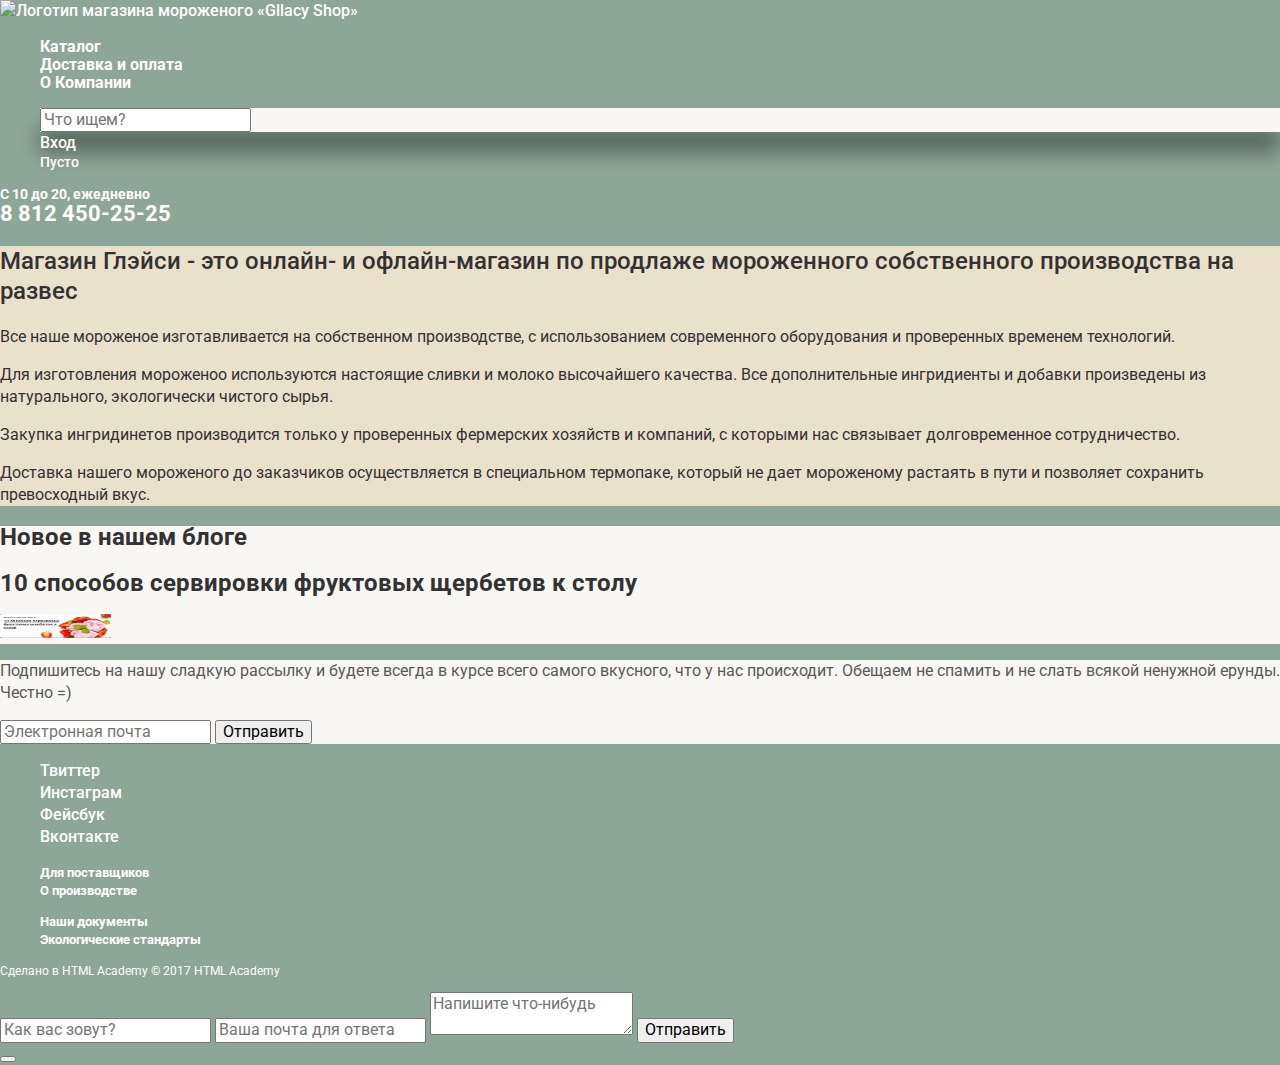
==== commit 34a2e676: "исправление ошибок для защиты" ====
--- a/index.html
+++ b/index.html
@@ -1,135 +1,135 @@
 <!DOCTYPE html>
 <html lang="ru">
-   <head>
-      <meta charset="utf-8">
-      <title>Магазин мороженого "Gllacy Shop"</title>
-      <link href="https://fonts.googleapis.com/css?family=Roboto:400,500,700&amp;subset=cyrillic" rel="stylesheet">
-      <link href="css/normalize.css" rel="stylesheet">
-      <link href="css/style.css" rel="stylesheet">
-   </head>
-   <body>
-      <header class="main-header">
-         <a class="main-header-logo">
-            <img src="img/logo.png" width="154" height="64" alt="Логотип магазина мороженого «Gllacy Shop»">
-            <!-- реальные размеры всех картинок и правильные адреса укажу позже-->
-         </a>
-         <nav class="main-navigation">
-            <ul class="site-navigation">
-               <li>
-                  <a class="site-navigation-link" href="catalog.html">Каталог</a>
-                  <div class="hidden-block">
-                     <p>Новинки</p>
-                     <ul class="new-items">
-                        <li>
-                           <a href="inner.html">Сливочное</a>
-                        </li>
-                        <li>
-                           <a href="sherbets.html">Щербеты</a>
-                        </li>
-                        <li>
-                           <a href="fruit-ice.html">Фруктовый лед</a>
-                        </li>
-                        <li>
-                           <a  href="melorin.html">Мелорин</a>
-                        </li>
-                     </ul>
-                  </div>
-               </li>
-               <li><a class="site-navigation-link"href="delivery.html">Доставка и оплата</a></li>
-               <li><a class="site-navigation-link"href="about-company.html">О Компании</a></li>
+    <head>
+        <meta charset="utf-8">
+        <title>Магазин мороженого "Gllacy Shop"</title>
+        <link href="https://fonts.googleapis.com/css?family=Roboto:400,500,700&amp;subset=cyrillic" rel="stylesheet">
+        <link href="css/normalize.css" rel="stylesheet">
+        <link href="css/style.css" rel="stylesheet">
+    </head>
+    <body>
+        <header class="main-header">
+            <a class="main-header-logo">
+                <img src="img/logo.png" width="154" height="64" alt="Логотип магазина мороженого «Gllacy Shop»">
+                <!-- реальные размеры всех картинок и правильные адреса укажу позже-->
+            </a>
+            <nav class="main-navigation">
+                <ul class="site-navigation">
+                    <li>
+                        <a class="site-navigation-link" href="catalog.html">Каталог</a>
+                        <div class="hidden-block">
+                            <p>Новинки</p>
+                            <ul class="new-items">
+                                <li>
+                                    <a href="inner.html">Сливочное</a>
+                                </li>
+                                <li>
+                                    <a href="sherbets.html">Щербеты</a>
+                                </li>
+                                <li>
+                                    <a href="fruit-ice.html">Фруктовый лед</a>
+                                </li>
+                                <li>
+                                    <a  href="melorin.html">Мелорин</a>
+                                </li>
+                            </ul>
+                        </div>
+                    </li>
+                    <li><a class="site-navigation-link"href="delivery.html">Доставка и оплата</a></li>
+                    <li><a class="site-navigation-link"href="about-company.html">О Компании</a></li>
+                </ul>
+            </nav>
+            <ul class="user-navigation">
+                <li class="search">
+                    <a href="search.html"><span class="visually-hidden">Поиск</span></a>
+                    <form action=https://echo.htmlacademy.ru" method="post">
+                        <input type="search" name="search" placeholder="Что ищем?">
+                    </form>
+                </li>
+                <li class="login-link">
+                    <a href="login-link.html">Вход</a>
+                    <form class="filter" method="post" action="https://echo.htmlacademy.ru">
+                        <input type="email" id="email" name="email" placeholder="Электронная почта">
+                        <input type="password" id="password" name="password" placeholder="Пароль">
+                        <button type="submit" class="enter">Войти</button>
+                        <ul class="registration">
+                            <li><a href="forget.html">Забыли пароль</a></li>
+                            <li><a href="new-registration.html">Новая регистрация</a></li>
+                        </ul>
+                    </form>
+                </li>
+                <li class="busket"><a href="busket.html">Пусто<span class="visually-hidden">Корзина</span></a></li>
+                <!-- Поиск, вход, корзина должны быть ссылками. Так как, согласно макету, это интерактивные элементы. При наведении на них всплывают соответствующие модальные окна -->
             </ul>
-         </nav>
-         <ul class="user-navigation">
-            <li class="search">
-               <a href="search.html"><span class="visually-hidden">Поиск</span></a>
-               <form action=https://echo.htmlacademy.ru" method="post">
-                  <input type="search" name="search" placeholder="Что ищем?">
-               </form>
-            </li>
-            <li class="login-link">
-               <a href="login-link.html">Вход</a>
-               <form class="filter" method="post" action="https://echo.htmlacademy.ru">
-                  <input type="email" id="email" name="email" placeholder="Электронная почта">
-                  <input type="password" id="password" name="password" placeholder="Пароль">
-                  <button type="submit" class="enter">Войти</button>
-                  <ul class="registration">
-                     <li><a href="forget.html">Забыли пароль</a></li>
-                     <li><a href="new-registration.html">Новая регистрация</a></li>
-                  </ul>
-               </form>
-            </li>
-            <li class="busket"><a href="busket.html">Пусто<span class="visually-hidden">Корзина</span></a></li>
-            <!-- Поиск, вход, корзина должны быть ссылками. Так как, согласно макету, это интерактивные элементы. При наведении на них всплывают соответствующие модальные окна -->
-         </ul>
-         <div class="work-time">
-            <p>С 10 до 20, ежедневно<br>
-               <a href="tel:+788124502525">8 812 450-25-25</a>
+            <div class="work-time">
+                <p>С 10 до 20, ежедневно<br>
+                    <a href="tel:+788124502525">8 812 450-25-25</a>
+                </p>
+            </div>
+        </header>
+        <main class="container">
+            <h1 class="visually-hidden">Магазин мороженого «Gllacy Shop»"</h1>
+            <section class="main-foto">
+                <!--раздел будет сделан позже-->
+            </section>
+            <section class="feathures">
+                <h2 class="feathures-title">Магазин Глэйси - это онлайн- и офлайн-магазин по продлаже мороженного собственного производства на развес</h2>
+                <p class="feathures-title-current">Все наше мороженое изготавливается на собственном производстве, с использованием современного оборудования и проверенных временем технологий.</p>
+                <p class="feathures-title-current">Для изготовления мороженоо используются настоящие сливки и молоко высочайшего качества. Все дополнительные ингридиенты и добавки произведены из натурального, экологически чистого сырья.</p>
+                <p class="feathures-title-current">Закупка ингридинетов производится только у проверенных фермерских хозяйств и компаний, с которыми нас связывает долговременное сотрудничество.</p>
+                <p class="feathures-title-current">Доставка нашего мороженого до заказчиков осуществляется в специальном термопаке, который не дает мороженому растаять в пути и позволяет сохранить превосходный вкус.</p>
+                <!-- расположение текста в виде 4 блоков планирую прописать в CSS, задав границы для расположения текста-->
+            </section>
+            <article class="news">
+                <h2 class="news-title">Новое в нашем блоге</h2>
+                <p><a href="news.html">10 способов сервировки фруктовых щербетов к столу</a></p>
+                <p><img src="img/news.jpg" width="111" height="24" alt="Последние новости">
+                <p>
+            </article>
+            <section class="subscription">
+                <h2 class="visually-hidden">Подписка на новости</h2>
+                <p>Подпишитесь на нашу сладкую рассылку и будете всегда в курсе всего самого вкусного, что у нас происходит. Обещаем не спамить и не слать всякой ненужной ерунды. Честно =)
+                </p>
+                <form method="post" action="https://echo.htmlacademy.ru">
+                    <input type="email" id="email" name="email" placeholder="Электронная почта">
+                    <button type="submit" class="send">Отправить</button>
+                </form>
+            </section>
+            <!-- здесь будет карта-->
+            <!-- с обозначением места расположения компании-->
+        </main>
+        <footer class="main-footer">
+            <ul class="footer-social">
+                <li><a class="social-button" href="#">Твиттер</a></li>
+                <li><a class="social-button" href="#">Инстаграм</a></li>
+                <li><a class="social-button" href="#">Фейсбук</a></li>
+                <li><a class="social-button" href="#">Вконтакте</a></li>
+            </ul>
+            <div class="different">
+                <ul class="different-list">
+                    <li><a href="different-list-1.html">Для поставщиков</a></li>
+                    <li><a href="different-list-2.html">О производстве</a></li>
+                </ul>
+                <ul class="different-list">
+                    <li><a href="different-list-3.html">Наши документы</a></li>
+                    <li><a href="different-list-4.html">Экологические стандарты</a></li>
+                </ul>
+            </div>
+            <p class="footer-copyright">
+                Сделано в HTML Academy © 2017
+                <a class="button" href="https://htmlacademy.ru/intensive/htmlcss">HTML Academy</a>
             </p>
-         </div>
-      </header>
-      <main class="container">
-         <h1 class="visually-hidden">Магазин мороженого «Gllacy Shop»"</h1>
-         <section class="main-foto">
-            <!--раздел будет сделан позже-->
-         </section>
-         <section class="feathures">
-            <h2 class="feathures-title">Магазин Глэйси - это онлайн- и офлайн-магазин по продлаже мороженного собственного производства на развес</h2>
-            <p class="feathures-title-current">Все наше мороженое изготавливается на собственном производстве, с использованием современного оборудования и проверенных временем технологий.</p>
-            <p class="feathures-title-current">Для изготовления мороженоо используются настоящие сливки и молоко высочайшего качества. Все дополнительные ингридиенты и добавки произведены из натурального, экологически чистого сырья.</p>
-            <p class="feathures-title-current">Закупка ингридинетов производится только у проверенных фермерских хозяйств и компаний, с которыми нас связывает долговременное сотрудничество.</p>
-            <p class="feathures-title-current">Доставка нашего мороженого до заказчиков осуществляется в специальном термопаке, который не дает мороженому растаять в пути и позволяет сохранить превосходный вкус.</p>
-            <!-- расположение текста в виде 4 блоков планирую прописать в CSS, задав границы для расположения текста-->
-         </section>
-         <article class="news">
-            <h2 class="news-title">Новое в нашем блоге</h2>
-            <p><a href="news.html">10 способов сервировки фруктовых щербетов к столу</a></p>
-            <p><img src="img/news.jpg" width="111" height="24" alt="Последние новости">
-            <p>
-         </article>
-         <section class="subscription">
-            <h2 class="visually-hidden">Подписка на новости</h2>
-            <p>Подпишитесь на нашу сладкую рассылку и будете всегда в курсе всего самого вкусного, что у нас происходит. Обещаем не спамить и не слать всякой ненужной ерунды. Честно =)
-            </p>
+        </footer>
+        <section class="modal-form">
+            <h3 class="visually-hidden">Форма обратной связи</h3>
             <form method="post" action="https://echo.htmlacademy.ru">
-               <input type="email" id="email" name="email" placeholder="Электронная почта">
-               <button type="submit" class="send">Отправить</button>
+                <input type="text" id="name" name="name" placeholder="Как вас зовут?">
+                <input type="email" id="answer" name="email" placeholder="Ваша почта для ответа" required>
+                <textarea name="message" placeholder="Напишите что-нибудь"></textarea>
+                <button type="submit" class="send">Отправить</button>
             </form>
-         </section>
-         <!-- здесь будет карта-->
-         <!-- с обозначением места расположения компании-->
-      </main>
-      <footer class="main-footer">
-         <ul class="footer-social">
-            <li><a class="social-button" href="#">Твиттер</a></li>
-            <li><a class="social-button" href="#">Инстаграм</a></li>
-            <li><a class="social-button" href="#">Фейсбук</a></li>
-            <li><a class="social-button" href="#">Вконтакте</a></li>
-         </ul>
-         <div class="different">
-            <ul class="different-list">
-               <li><a href="different-list-1.html">Для поставщиков</a></li>
-               <li><a href="different-list-2.html">О производстве</a></li>
-            </ul>
-            <ul class="different-list">
-               <li><a href="different-list-3.html">Наши документы</a></li>
-               <li><a href="different-list-4.html">Экологические стандарты</a></li>
-            </ul>
-         </div>
-         <p class="footer-copyright">
-            Сделано в HTML Academy © 2017
-            <a class="button" href="https://htmlacademy.ru/intensive/htmlcss">HTML Academy</a>
-         </p>
-      </footer>
-      <section class="modal-form">
-         <h3 class="visually-hidden">Форма обратной связи</h3>
-         <form method="post" action="https://echo.htmlacademy.ru">
-            <input type="text" id="name" name="name" placeholder="Как вас зовут?">
-            <input type="email" id="answer" name="email" placeholder="Ваша почта для ответа" required>
-            <textarea name="message" placeholder="Напишите что-нибудь"></textarea>
-            <button type="submit" class="send">Отправить</button>
-         </form>
-         <button type="button" aria-label="Закрыть окно">
-         </button>
-      </section>
-   </body>
+            <button type="button" aria-label="Закрыть окно">
+            </button>
+        </section>
+    </body>
 </html>--- a/css/style.css
+++ b/css/style.css
@@ -177,6 +177,7 @@
      color: #323232;
      font-size: 24px;
      line-height: 30px;
+     font-weight: 500;
 }
  .feathures-title-current {
      color: #323232;
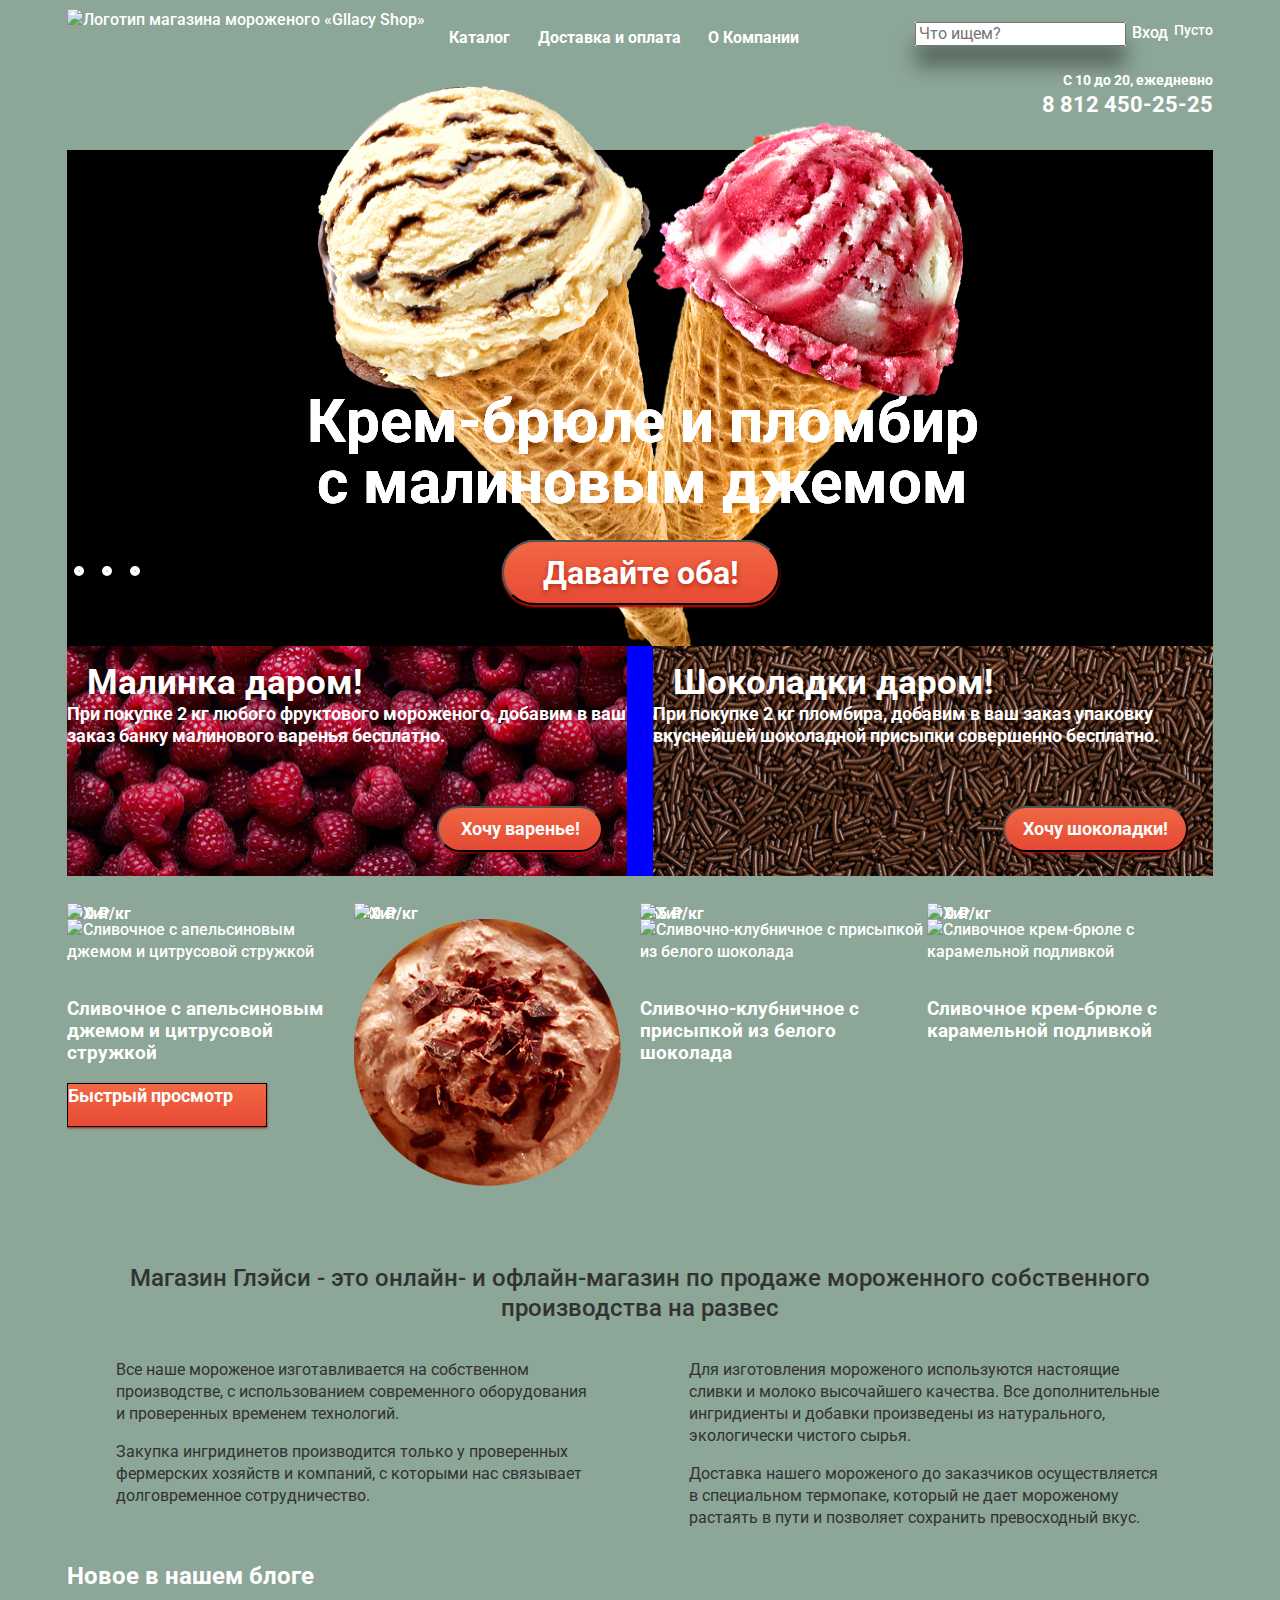
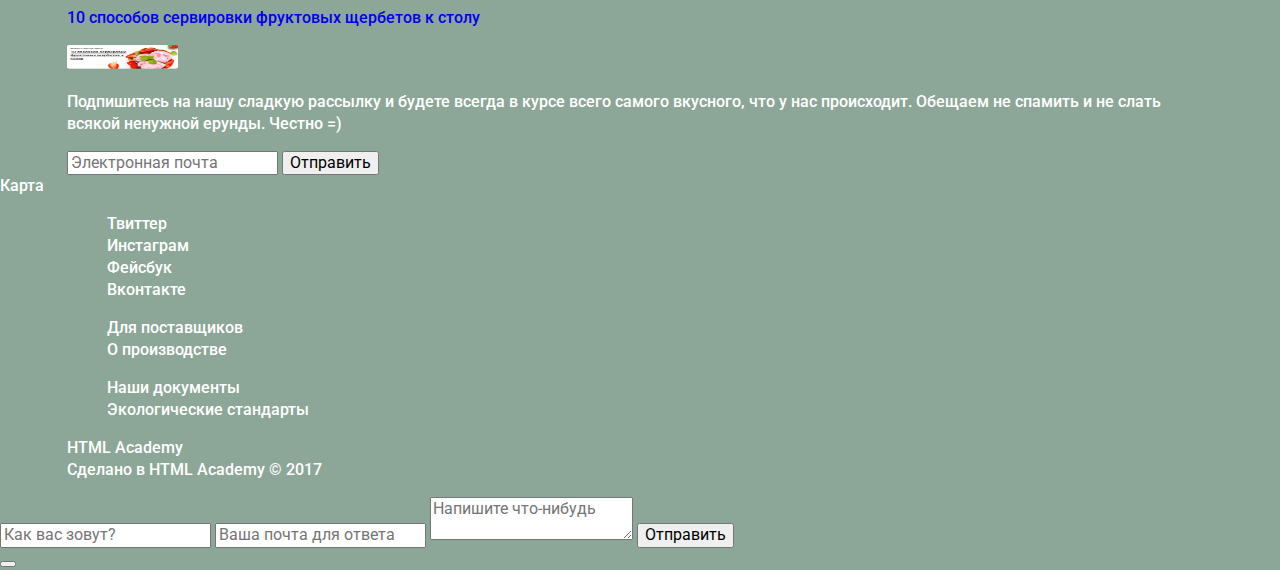
==== commit 468a4e35: "сделано" ====
--- a/index.html
+++ b/index.html
@@ -7,15 +7,19 @@
         <link href="css/normalize.css" rel="stylesheet">
         <link href="css/style.css" rel="stylesheet">
     </head>
+
     <body>
-        <header class="main-header">
+     
+        <header class="main-header wrap">            
             <a class="main-header-logo">
                 <img src="img/logo.png" width="154" height="64" alt="Логотип магазина мороженого «Gllacy Shop»">
                 <!-- реальные размеры всех картинок и правильные адреса укажу позже-->
             </a>
+            
+            <div class="main-navigation-wrapper">
             <nav class="main-navigation">
                 <ul class="site-navigation">
-                    <li>
+                    <li class="site-navigation-list">
                         <a class="site-navigation-link" href="catalog.html">Каталог</a>
                         <div class="hidden-block">
                             <p>Новинки</p>
@@ -35,17 +39,22 @@
                             </ul>
                         </div>
                     </li>
-                    <li><a class="site-navigation-link"href="delivery.html">Доставка и оплата</a></li>
-                    <li><a class="site-navigation-link"href="about-company.html">О Компании</a></li>
+                    <li class="site-navigation-list"><a class="site-navigation-link" href="delivery.html">Доставка и оплата</a></li>
+                    <li class="site-navigation-list"><a class="site-navigation-link" href="about-company.html">О Компании</a></li>
                 </ul>
             </nav>
+          </div>
+
+            <div class="user-navigation-wrapper">
             <ul class="user-navigation">
+               
                 <li class="search">
                     <a href="search.html"><span class="visually-hidden">Поиск</span></a>
-                    <form action=https://echo.htmlacademy.ru" method="post">
+                    <form action="https://echo.htmlacademy.ru" method="post">
                         <input type="search" name="search" placeholder="Что ищем?">
                     </form>
                 </li>
+               
                 <li class="login-link">
                     <a href="login-link.html">Вход</a>
                     <form class="filter" method="post" action="https://echo.htmlacademy.ru">
@@ -57,55 +66,193 @@
                             <li><a href="new-registration.html">Новая регистрация</a></li>
                         </ul>
                     </form>
+
                 </li>
-                <li class="busket"><a href="busket.html">Пусто<span class="visually-hidden">Корзина</span></a></li>
+                <li class="busket"> <a href="busket.html">Пусто<span class="visually-hidden">Корзина</span> 
+                </a>
+              </li>
                 <!-- Поиск, вход, корзина должны быть ссылками. Так как, согласно макету, это интерактивные элементы. При наведении на них всплывают соответствующие модальные окна -->
             </ul>
+
             <div class="work-time">
-                <p>С 10 до 20, ежедневно<br>
+               <p> <span class="ter" >С 10 до 20, ежедневно</span><br> 
                     <a href="tel:+788124502525">8 812 450-25-25</a>
                 </p>
-            </div>
+              </div>
+          </div>
         </header>
+
         <main class="container">
+          <div class="wrap">
             <h1 class="visually-hidden">Магазин мороженого «Gllacy Shop»"</h1>
-            <section class="main-foto">
+           
+            <section class="main-hit">
                 <!--раздел будет сделан позже-->
+                <div class="slider">
+                   
+                 <ul class="slider-list">                   
+                   <li class="slider-item">                     
+                     <p class="slider-item-text"> Крем-брюле и пломбир <span>с малиновым джемом</span></p>
+                     <button type="button">Давайте оба!</button>
+                      <div class="ter">
+                     <p><img src="img/new-ice-cream2.png" alt="Мороженка2" height="574" width="647"></p>
+                 </div>
+                   </li>
+                  
+                   <li class="slider-item">                     
+                     <p class="slider-item-text"> Крем-брюле и пломбир <span>с малиновым джемом</span></p>
+                     <button type="button">Давайте оба!</button>
+                     <div class="ter">
+                     <p><img src="img/new-ice-cream3.png" alt="Мороженка3" height="574" width="647"></p>
+                 </div>
+                   </li>
+
+                   <li class="slider-item">                     
+                     <p class="slider-item-text"> Крем-брюле и пломбир <span>с малиновым джемом</span></p>
+                     <button type="button">Давайте оба!</button>
+                     <div class="ter">
+                     <p><img src="img/new-ice-cream1.png" alt="Мороженка1" height="574" width="647"></p>
+                 </div>
+                   </li>
+                 </ul>
+
+                 <div slider-controls-forms>
+                 <input type="radio" id="btn-1" name="toggle" checked>
+        <input type="radio" id="btn-2" name="toggle">
+        <input type="radio" id="btn-3" name="toggle">
+    </div>
+
+        <div class="slider-controls">
+          <label for="btn-1"></label>
+          <label for="btn-2"></label>
+          <label for="btn-3"></label>
+        </div>
+                        </div>
+
+                <ul class="stock">  
+                <li class="raspberries"> 
+                    <div class="raspberries-text"> 
+                    <h3>Малинка даром!</h3>
+                   <p>При покупке 2 кг любого фруктового мороженого, добавим в ваш заказ банку малинового варенья бесплатно.</p> 
+                   </div>   
+                     <button type="button">Хочу варенье!</button>    
+                    <p><img src="img/raspberries.jpg" alt="Малиновое варенье" height="230px" width="560px"></p>
+                </li>
+                
+                <li class="chocolates">
+                 
+                <div class="chocolates-text">
+                <h3>Шоколадки даром!</h3>
+                <p>При покупке 2 кг пломбира, добавим в ваш заказ упаковку вкуснейшей шоколадной присыпки совершенно бесплатно.</p> 
+            </div>
+                     <button type="button">Хочу шоколадки!</button>
+                    <p><img src="img/chocolates.jpg" alt="Шоколадная присыпка" height="230px" width="560px"></p>           
+                  </li>       
+                </ul>
+
+                 
+                    <ul class="hit">
+                    <li class="catalog-item">
+                      
+                        <h3 class="catalog-item-title">Сливочное с апельсиновым джемом и цитрусовой стружкой</h3>
+                        <p class="catalog-item-image">
+                            <img src="img/product-1.png" width="267" height="267" alt="Сливочное с апельсиновым джемом и цитрусовой стружкой">
+                        </p>
+                        <b class="catalog-item-price">310 ₽/кг</b>
+                       <img src="img/hit.png" width="266" height="267" alt="Хит"> 
+                        <a  href="product-1.html">
+                        Быстрый просмотр</a>
+                    </li>
+
+                    <li class="catalog-item">
+                        <a class="hidden-block" href="product-2.html">
+                        Быстрый просмотр</a>
+                         <h3 class="catalog-item-title">Сливочно-кофейное с кусочками шоколада</h3>
+                        <p class="catalog-item-image">
+                            <img src="img/21.png" width="267" height="267" alt="Сливочно-кофейное с кусочками шоколада">
+                        </p>
+                        <b class="catalog-item-price">380 ₽/кг</b>
+                        <img src="img/hit.png" width="266" height="267" alt="Хит"> 
+                    </li>
+
+                    <li class="catalog-item">
+                        <a class="hidden-block" href="product-3.html">
+                        Быстрый просмотр</a>
+                        <h3 class="catalog-item-title">Сливочно-клубничное с присыпкой из белого шоколада</h3>
+                        <p class="catalog-item-image">
+                            <img src="img/product-3.png" width="267" height="267" alt="Сливочно-клубничное с присыпкой из белого шоколада">
+                        </p>
+                        <b class="catalog-item-price">355 ₽/кг</b>
+                    <img src="img/hit.png" width="266" height="267" alt="Хит"> 
+                    </li>
+
+                    <li class="catalog-item">
+                        <a class="hidden-block" href="product-4.html">
+                        Быстрый просмотр</a>
+                        <h3 class="catalog-item-title">Сливочное крем-брюле с карамельной подливкой</h3>
+                        <p class="catalog-item-image">
+                            <img src="img/product-4.png" width="267" height="267" alt="Сливочное крем-брюле с карамельной подливкой">
+                        </p>
+                        <b class="catalog-item-price">310 ₽/кг</b>
+                       <img src="img/hit.svg" width="266" height="267" alt="Хит"> 
+                    </li>
+                </ul>
+
+                
             </section>
+
             <section class="feathures">
-                <h2 class="feathures-title">Магазин Глэйси - это онлайн- и офлайн-магазин по продлаже мороженного собственного производства на развес</h2>
-                <p class="feathures-title-current">Все наше мороженое изготавливается на собственном производстве, с использованием современного оборудования и проверенных временем технологий.</p>
-                <p class="feathures-title-current">Для изготовления мороженоо используются настоящие сливки и молоко высочайшего качества. Все дополнительные ингридиенты и добавки произведены из натурального, экологически чистого сырья.</p>
+              <div class="feathures-wrapper">
+                <h2 class="feathures-title">Магазин Глэйси - это онлайн- и офлайн-магазин по продаже мороженного собственного производства на развес</h2>
+               
+                <div class="feathures-wrapper-1">
+                <p class="feathures-title-current">Все наше мороженое изготавливается на собственном производстве, с использованием современного оборудования и проверенных временем технологий.</p>                
                 <p class="feathures-title-current">Закупка ингридинетов производится только у проверенных фермерских хозяйств и компаний, с которыми нас связывает долговременное сотрудничество.</p>
+              </div>
+              <div class="feathures-wrapper-2">
+                <p class="feathures-title-current">Для изготовления мороженого используются настоящие сливки и молоко высочайшего качества. Все дополнительные ингридиенты и добавки произведены из натурального, экологически чистого сырья.</p>
                 <p class="feathures-title-current">Доставка нашего мороженого до заказчиков осуществляется в специальном термопаке, который не дает мороженому растаять в пути и позволяет сохранить превосходный вкус.</p>
+              </div>
+              </div>
                 <!-- расположение текста в виде 4 блоков планирую прописать в CSS, задав границы для расположения текста-->
             </section>
+
+            
+            <div class="news-wrapper">
             <article class="news">
                 <h2 class="news-title">Новое в нашем блоге</h2>
                 <p><a href="news.html">10 способов сервировки фруктовых щербетов к столу</a></p>
                 <p><img src="img/news.jpg" width="111" height="24" alt="Последние новости">
-                <p>
+                </p>
             </article>
+            
             <section class="subscription">
                 <h2 class="visually-hidden">Подписка на новости</h2>
-                <p>Подпишитесь на нашу сладкую рассылку и будете всегда в курсе всего самого вкусного, что у нас происходит. Обещаем не спамить и не слать всякой ненужной ерунды. Честно =)
-                </p>
+                <p>Подпишитесь на нашу сладкую рассылку и будете всегда в курсе всего самого вкусного, что у нас происходит. Обещаем не спамить и не слать всякой ненужной ерунды. Честно =)</p>
                 <form method="post" action="https://echo.htmlacademy.ru">
-                    <input type="email" id="email" name="email" placeholder="Электронная почта">
+                    <input type="email" id="e-mail" name="email" placeholder="Электронная почта">
                     <button type="submit" class="send">Отправить</button>
                 </form>
-            </section>
+                </section>
+
+              </div>
+
+            </div>
+            <div class="map"> Карта
+            </div>
             <!-- здесь будет карта-->
             <!-- с обозначением места расположения компании-->
         </main>
-        <footer class="main-footer">
+        <footer class="main-footer wrap">
+           <div class="main-footer-wrapper">
             <ul class="footer-social">
                 <li><a class="social-button" href="#">Твиттер</a></li>
                 <li><a class="social-button" href="#">Инстаграм</a></li>
                 <li><a class="social-button" href="#">Фейсбук</a></li>
                 <li><a class="social-button" href="#">Вконтакте</a></li>
             </ul>
-            <div class="different">
+          
+            <div class="footer-different">
                 <ul class="different-list">
                     <li><a href="different-list-1.html">Для поставщиков</a></li>
                     <li><a href="different-list-2.html">О производстве</a></li>
@@ -116,10 +263,12 @@
                 </ul>
             </div>
             <p class="footer-copyright">
-                Сделано в HTML Academy © 2017
-                <a class="button" href="https://htmlacademy.ru/intensive/htmlcss">HTML Academy</a>
+                <a class="button" href="https://htmlacademy.ru/intensive/htmlcss">HTML Academy</a><br>
+                Сделано в HTML Academy © 2017                
             </p>
+          </div>
         </footer>
+
         <section class="modal-form">
             <h3 class="visually-hidden">Форма обратной связи</h3>
             <form method="post" action="https://echo.htmlacademy.ru">
@@ -131,5 +280,6 @@
             <button type="button" aria-label="Закрыть окно">
             </button>
         </section>
+      
     </body>
 </html>--- a/css/style.css
+++ b/css/style.css
@@ -1,3 +1,16 @@
+
+img { 
+  max-width: 100%; 
+}
+
+html {
+ box-sizing: border-box;
+  }
+
+*, *::before, *::after {
+ box-sizing: inherit;
+  }
+
 body {
      margin: 0;
      padding: 0;
@@ -8,45 +21,158 @@
      color: #ffffff;
      text-transform: none;
      background-color: #8ca697;
-    /*здесь будет слайдер */
-}
+         /*здесь будет слайдер */
+}
+
+.wrap {
+  width: 1200px;
+  
+  margin: 0 auto;
+  padding: 0 27px;
+}
+
  a {
      text-decoration: none;
 }
+
  .visually-hidden {
      display: none;
 }
+
  .main-header a, .main-footer a, .breadcrumbs a {
      color: #ffffff;
 }
+
  .main-footer a:hover, .breadcrumbs a:hover {
      color: #d6b299;
 }
+
  .main-footer a:focus, .breadcrumbs a:focus {
      color: #ffbc9e;
 }
+
  .site-navigation-link {
      font-weight: 700;
      line-height: 18px;
      text-decoration: none;
 }
+
+.main-header {   
+  display: flex;
+
+ }
+
+.main-navigation-wrapper {
+margin: 0;
+padding: 0;
+padding-top: 13px;
+}
+
  .main-navigation {
      font-weight: 700;
      line-height: 18px;
-}
- .site-navigation, .user-navigation, .new-items, .registration, .footer-social, .different-list, .breadcrumbs, .catalog-item {
-     list-style: none;
-}
+    
+     min-width: 349px;
+      /*display: flex;
+      justify-content: space-between;*/
+      margin: 0;
+      padding: 0;
+      margin-bottom: 35px;
+}
+
+.user-navigation-wrapper {
+  display: flex;   
+  flex-direction: column;     
+margin: 0;
+margin-left: auto;
+padding: 0;
+padding-top: 22px;
+}
+
+.user-navigation {
+  display: flex;    
+  margin: 0;
+  margin-bottom: 7px;
+padding: 0;
+}
+
+.user-navigation li {
+padding-right: 6px;
+  }
+
+.user-navigation li:last-child {
+  padding-right: 0;
+}
+
+  .work-time {
+    display: flex;
+    justify-content: flex-end; 
+    margin: 0;
+    padding: 0;  
+      
+  }
+
+.work-time p {
+font-size: 14px;
+font-weight: 700;
+line-height: 26px;
+text-align: right;
+   }
+
+ .work-time a {
+     font-size: 22px;
+     font-weight: 700;
+     line-height: 24px;
+}
+
+.main-header-logo {
+padding-top: 9px;
+margin-right: 24px;
+  
+}
+
+.site-navigation {
+  display: flex;
+  justify-content: space-between;
+    width: 350px;  
+  list-style: none;
+  padding: 0;
+}
+
+.site-navigation > a {
+  padding-top: 0;
+  padding-right: 30px;
+}
+
+.site-navigation a:last-child {
+padding-right: 0px;
+}
+
+ .site-navigation, 
+ .user-navigation, 
+ .new-items, 
+ .registration, 
+ .footer-social, 
+ .different-list, 
+ .breadcrumbs, 
+ 
+ .slider-list {
+     list-style: none;     
+}
+
+
  .site-navigation p {
      color: #323232;
      font-size: 14px;
      font-weight: 700;
      line-height: 16px;
 }
+
  .site-navigation a:hover {
      background-color: #f7f6f3;
      color: #323232;
 }
+
  .site-navigation a:focus {
      color: #323232;
     /*box-shadow: inset 0 2px 1px #696969;
@@ -54,15 +180,264 @@
      background-color: #ededed;
      background-color: #f8f7f4;
 }
+
  .site-navigation a:active {
      background-color: #d07058;
 }
+
+.main-hit {
+  margin-bottom: 40px;  
+}
+
+.slider {
+  min-height: 496px;  
+   position: relative;
+   margin: 0;
+   padding: 0;
+   background-color: black;
+}
+
+.slider-item button {
+position: absolute;
+height: 65px;
+width: 278px;
+box-shadow: 0 2px 2px rgba(172, 16, 0, 0.64);
+background: linear-gradient(to top, #e74a35 0%, #f26843 100%);
+text-shadow: 0 2px 5px rgba(160, 32, 11, 0.76);
+font-size: 32px;
+font-weight: 700;
+line-height: 44px;
+white-space: nowrap;.
+padding: 16px 43px 16px 41px;
+border-radius: 38px;
+color: #ffffff;
+z-index: 10;
+top: 390px;
+left: 395px;
+}
+
+.slider .slider-list {
+  position: relative;
+}
+
+ .slider .slider-item  {
+position: relative;
+ }
+
+.slider-item .ter {
+  position: absolute;
+  top: -80px; 
+  left: 210px;
+}
+
+ .slider-item .slider-item-text
+  {
+  position: absolute;
+  z-index: 10;
+  display: inline-block;
+ font-size: 60px;
+font-weight: 700;
+line-height: 60.35px;
+width: 700px;
+top: 182px;
+left: 200px;  
+ }
+
+.slider-item-text span {
+  padding-left: 10px;
+}
+
+.slider input[type="radio"] {
+  display: none;
+}
+
+.slider-controls-forms {
+margin-top: 10px;
+}
+
+.slider-controls {
+   display: inline-block;
+  margin: 410px auto auto 0;
+  
+}
+
+.slider-controls label {
+  display: inline-block;
+  margin: 0 7px;
+  width: 10px;
+  height: 10px;
+  border: 4px solid white;
+  border-radius: 50%;
+  background-color: #cccccc;
+  box-shadow: 0 0 2px rgba(0, 0, 0, 0.8);
+  cursor: pointer;
+  transition: background-color 0.2s;
+}
+
+#btn-1:checked ~ .slider-controls label[for="btn-1"],
+#btn-2:checked ~ .slider-controls label[for="btn-2"],
+#btn-3:checked ~ .slider-controls label[for="btn-3"] {
+  background-color: #666666;
+}
+
+
+#btn-1:checked ~ .slider-inner .slider-slides {
+  transform: translate(0);
+}
+
+#btn-2:checked ~ .slider-inner .slider-slides {
+  transform: translate(-450px);
+}
+
+#btn-3:checked ~ .slider-inner .slider-slides {
+  transform: translate(-900px);}
+
+.stock {
+  display: flex;
+  margin-bottom: 65px;
+  justify-content: space-between;
+  background-color: blue;
+  position: relative;  
+  margin: 0;
+padding: 0;
+margin-bottom: 27px;
+ list-style: none;
+  }
+
+
+
+.raspberries,
+.chocolates {
+width: 560px;
+position: relative;
+margin: 0;
+padding: 0;
+/*border-radius: 50%;*/
+}
+
+.raspberries-text,
+.chocolates-text
+ {
+ display: flex;
+ flex-direction: column;
+  position: absolute;
+  z-index: 10; 
+}
+
+.raspberries-text h3,
+.chocolates-text h3
+{
+font-size: 35px;
+font-weight: 700;
+line-height: 41px;
+margin: 0;
+padding: 0;
+margin-top: 16px;
+margin-left: 20px;
+}
+
+.raspberries-text p,
+.chocolates-text p {
+padding: 0 20px;
+font-size: 18px;
+font-weight: 700;
+line-height: 22px;
+margin-bottom: 5px;
+margin: 0;
+padding: 0;
+}
+
+.raspberries p,
+.chocolates p {
+  margin: 0;
+padding: 0;
+}
+
+.raspberries button
+ {
+  position: absolute;
+  z-index: 10; 
+top: 160px;
+left: 370px;
+width: 166px;
+height: 46px;
+box-shadow: 0 2px 2px rgba(172, 16, 0, 0.64);
+background-color: #ffffff;
+background-image: linear-gradient(to top, #e74a35 0%, #f26843 100%);
+opacity: 0.99;
+font-size: 18px;
+font-weight: 700;
+line-height: 24px;
+border-radius: 38px;
+white-space: nowrap;
+color: #ffffff;
+vertical-align: middle;
+text-align: center;
+}
+
+.chocolates button {
+position: absolute;
+  z-index: 10; 
+top: 160px;
+left: 350px;
+width: 185px;
+height: 46px;
+box-shadow: 0 2px 2px rgba(172, 16, 0, 0.64);
+background-color: #ffffff;
+background-image: linear-gradient(to top, #e74a35 0%, #f26843 100%);
+opacity: 0.99;
+font-size: 18px;
+font-weight: 700;
+line-height: 24px;
+border-radius: 38px;
+white-space: nowrap;
+color: #ffffff;
+}
+
+.chocolates p img,
+.raspberries p img {
+  display: block;
+}
+
+.hit {
+  display: flex;
+  position: relative;
+  padding: 0;
+  margin: 0;
+  margin-bottom: 40px;
+
+  list-style: none;
+    }
+
+  .hit li {
+      display: flex;
+      flex-direction: column;
+    width: 294px;
+    padding: 0;
+    margin: 0;   
+    overflow: hidden;
+    max-height: 300px;
+    
+  }
+
+  
+
+  .catalog-item-price {
+    position: absolute;
+  }
+
+  .hit .catalog-item > img {
+      position: absolute;
+  }
+
  .new-items a {
      color: #323232;
      font-size: 14px;
      font-weight: 400;
      line-height: 16px;
 }
+
+
  .new-items a:active, .site-navigation a:active {
      color: #ffffff;
      background-color: #d07058;
@@ -106,8 +481,8 @@
      display: block;
 }
  .enter button{
-    /*box-shadow: 0 1px 2px #ac1000;
-    */
+    box-shadow: 0 1px 2px #ac1000;
+    
      background-color: #e84d37;
      background-image: linear-gradient(to top, #e74a35 0%, #f26843 100%);
      color: #fefefe;
@@ -116,15 +491,15 @@
      line-height: 24px;
 }
  .enter button:hover {
-    /*box-shadow: 0 2px 2px #ac1000;
-    */
+    box-shadow: 0 2px 2px #ac1000;
+    
      background-color: rgba(255, 255, 255, 0.2);
      background-color: #ffffff;
      background-image: linear-gradient(to top, #e74a35 0%, #f26843 100%);
 }
  .enter button:focus {
-    /*box-shadow: inset 0 2px 2px #942718;
-    */
+    box-shadow: inset 0 2px 2px #942718;
+    
      background-color: rgba(0, 0, 0, 0.07);
      background-color: #ffffff;
      background-image: linear-gradient(to top, #f26843 0%, #e74a35 100%);
@@ -135,8 +510,8 @@
      line-height: 16px;
 }
  .shoping a {
-    /*box-shadow: 0 1px 2px #ac1000;
-    */
+    box-shadow: 0 1px 2px #ac1000;
+    
      background-color: #e84d37;
      background-image: linear-gradient(to top, #e74a35 0%, #f26843 100%);
      color: #fefefe;
@@ -144,23 +519,123 @@
      font-weight: 700;
      line-height: 24px;
 }
- .work-time {
-     font-size: 14px;
-     font-weight: 700;
-     line-height: 16px;
-}
- .work-time a {
-     font-size: 22px;
-     font-weight: 700;
-     line-height: 24px;
-}
+
  .catalog-item:hover {
      background-color: #9bafa3;
+     
+     min-height: 500px;
 }
  .catalog-item a{
-    /*box-shadow: 0 1px 2px #ac1000;
-    */
-     display: none;
+    box-shadow: 0 1px 2px #ac1000;
+      background-color: #e84d37;
+     background-image: linear-gradient(to top, #e74a35 0%, #f26843 100%);
+     color: #fefefe;
+     font-size: 18px;
+     font-weight: 700;
+     line-height: 24px;
+      width: 200px;
+      height: 44px;
+      border: 1px solid black;
+      order: 3;
+}
+/*придумать чтобы видно было ссылку при наведении*/
+.catalog-item-title {
+order: 2;
+}
+
+.catalog-item-image img {
+order: 1;
+}
+
+ .feathures {
+    .feathures {
+/*background-color:#eae1cb;*/
+width: 1146px; 
+display: inline-block;
+vertical-align: top;
+margin: 0 auto;
+margin-bottom: 40px;
+border-radius: 20px;
+background: #eae1cb url(../img/waffle.jpg);
+}
+
+
+
+ .feathures-title {
+     color: #323232;
+     font-size: 24px;
+     line-height: 30px;
+     font-weight: 500;
+     text-align: center;
+}
+
+ .feathures-title-current {
+     color: #323232;
+     font-size: 16px;
+     font-weight: 400;
+     line-height: 22px;
+     width: 476px;
+     flex-direction: column;
+    /*текст в авокодо разьит на 2 блока и показывает размеры только одного из них, нужно подумать как прописать это. Возможно с помошью колумнс*/
+}
+
+.feathures-wrapper {
+  display: flex;
+  flex-direction: row;
+  flex-wrap: wrap;
+ justify-content: space-around;
+}
+
+.feathures-wrapper-1 {
+  align-content: space-between;
+}
+
+.feathures-wrapper-2 {
+  align-content: space-between;
+}
+
+.news-wrapper {
+ 
+  display: flex;
+  flex-wrap: wrap;
+  margin-bottom: 14px;
+  
+}
+
+ .news {
+     background-color: #f8f7f4;
+     width: 560px;
+     margin-right: 26px;
+     margin-bottom: 26px;
+}
+
+
+ .news-title {
+     color: #323232;
+}
+ .news a {
+     color: #323232;
+     font-size: 24px;
+     font-weight: 700;
+     line-height: 30px;
+}
+
+.subscription {
+     background-color: #f8f7f4;
+    /*отдельно прописать границы, закругление, цвет и т.д.*/
+     width: 560px;
+     margin-right: 0;
+    margin-bottom: 26px;
+
+}
+
+ .subscription p {
+     color: #5a5a5a;
+     font-weight: 400;
+}
+ .send button {
+    box-shadow: 0 2px 2px rgba(172, 16, 0, 0.64);
+    
      background-color: #e84d37;
      background-image: linear-gradient(to top, #e74a35 0%, #f26843 100%);
      color: #fefefe;
@@ -168,77 +643,57 @@
      font-weight: 700;
      line-height: 24px;
 }
-/*придумать чтобы видно было ссылку при наведении*/
- .feathures {
-     background-color:#eae1cb;
-    /*указать позицию*/
-}
- .feathures-title {
-     color: #323232;
-     font-size: 24px;
-     line-height: 30px;
-     font-weight: 500;
-}
- .feathures-title-current {
-     color: #323232;
-     font-size: 16px;
-     font-weight: 400;
-     line-height: 22px;
-    /*текст в авокодо разьит на 2 блока и показывает размеры только одного из них, нужно подумать как прописать это. Возможно с помошью колумнс*/
-}
- .subscription {
-     background-color: #f8f7f4;
-    /*отдельно прописать границы, закругление, цвет и т.д.*/
-}
- .subscription p {
-     color: #5a5a5a;
-     font-weight: 400;
-}
- .send button {
-    /*box-shadow: 0 2px 2px rgba(172, 16, 0, 0.64);
-    */
-     background-color: #e84d37;
-     background-image: linear-gradient(to top, #e74a35 0%, #f26843 100%);
-     color: #fefefe;
-     font-size: 18px;
-     font-weight: 700;
-     line-height: 24px;
-}
  .send button:hover {
-    /*box-shadow: 0 2px 2px #ac1000;
-    */
+    box-shadow: 0 2px 2px #ac1000;
+    
      background-color: rgba(255, 255, 255, 0.2);
      background-color: #ffffff;
      background-image: linear-gradient(to top, #e74a35 0%, #f26843 100%);
 }
  .send button:focus {
-    /*box-shadow: inset 0 2px 2px #942718;
-    */
+    box-shadow: inset 0 2px 2px #942718;
+    
      background-color: rgba(0, 0, 0, 0.07);
      background-color: #ffffff;
      background-image: linear-gradient(to top, #f26843 0%, #e74a35 100%);
 }
- .news {
-     background-color: #f8f7f4;
-}
- .news-title {
-     color: #323232;
-}
- .news a {
-     color: #323232;
-     font-size: 24px;
-     font-weight: 700;
-     line-height: 30px;
-}
- .different {
+ .footer-different {
      font-size: 13px;
      font-weight: 700;
      line-height: 18px;
+     width: 326px;
+     margin-top: 35px;
 }
  .footer-copyright {
      color: #fefefe;
      font-size: 12px;
      font-weight: 400;
      line-height: 18px;
-}
- +      width: 200px;
+  margin: 0;
+  margin-left: auto;
+  text-align: center;
+  margin-top: 15px;
+}
+
+
+ .main-footer-wrapper {
+   display: flex;
+   
+ }
+
+ .footer-social {
+ width: 190px;
+ text-align: center;
+ margin: 0;
+ margin-top: 35px;
+  margin-right: 210px;
+ }
+ 
+ .modal-form {
+  display: none;
+ }
+
+
+
+ 
